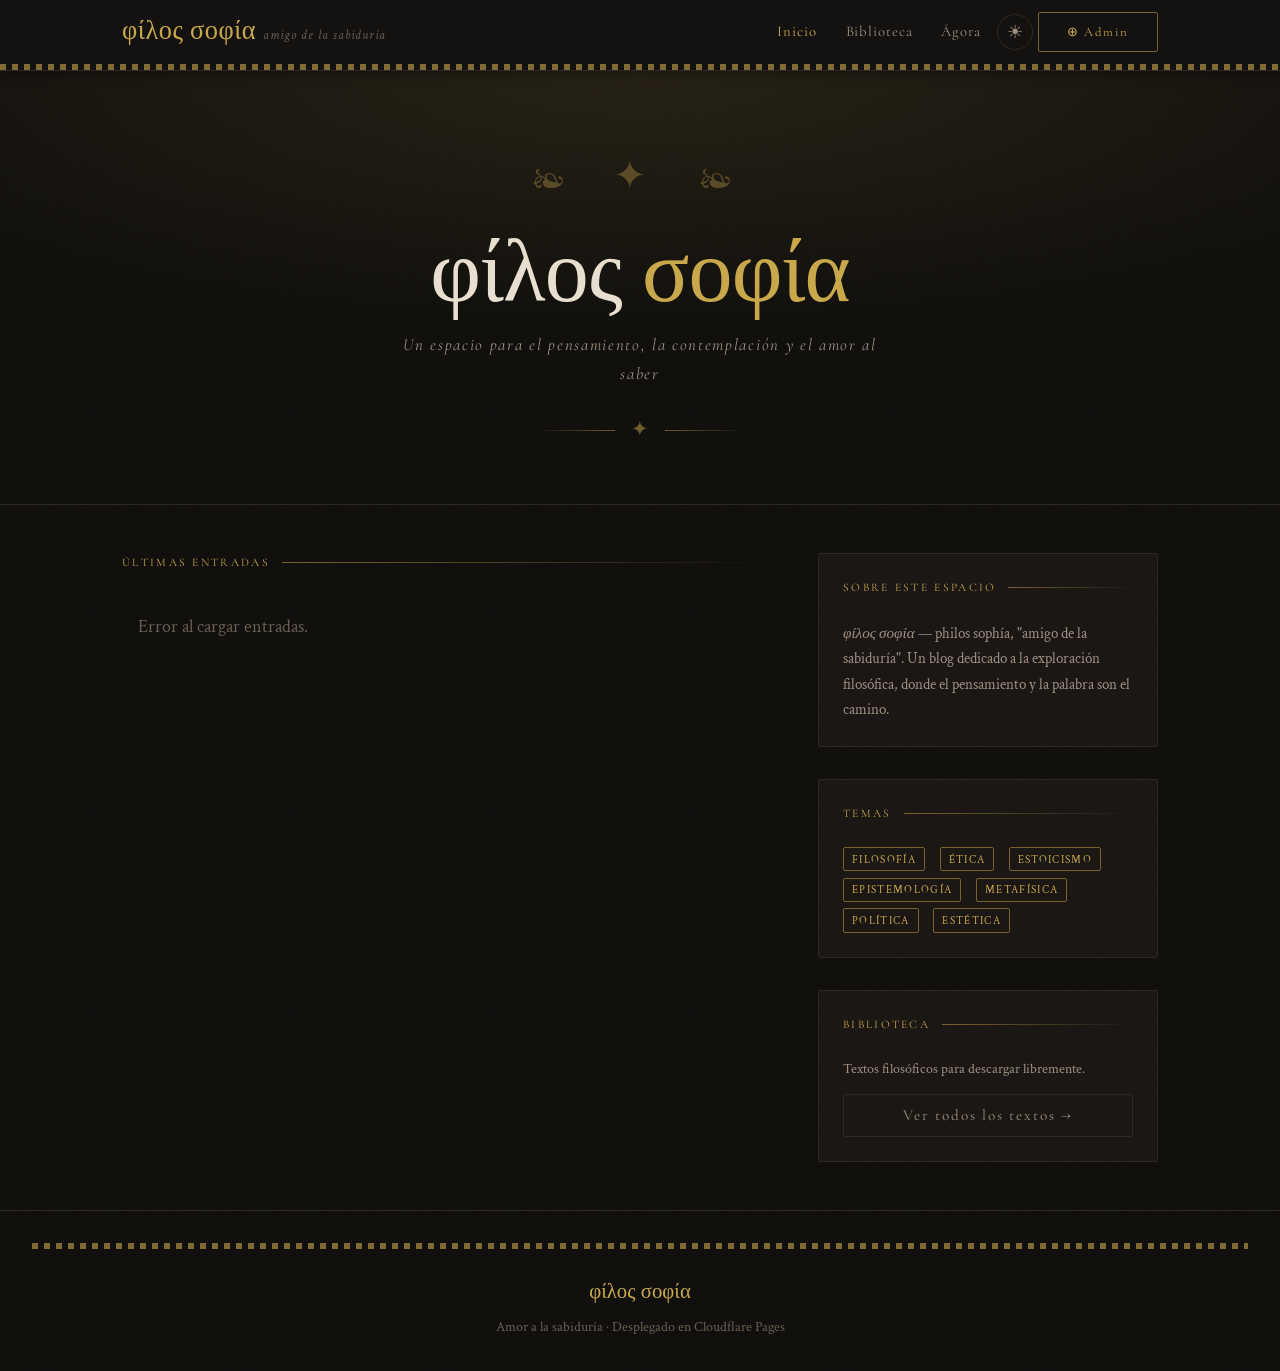
==== public/index.html @ 00cbc883 "initial commit" ====
<!DOCTYPE html>
<html lang="es" data-theme="dark">
<head>
  <meta charset="UTF-8" />
  <meta name="viewport" content="width=device-width, initial-scale=1.0" />
  <title>φίλος σοφία</title>
  <link rel="preconnect" href="https://fonts.googleapis.com" />
  <link rel="preconnect" href="https://fonts.gstatic.com" crossorigin />
  <link href="https://fonts.googleapis.com/css2?family=Cormorant+Garamond:ital,wght@0,300;0,400;0,500;0,600;0,700;1,300;1,400;1,500&family=Crimson+Text:ital,wght@0,400;0,600;1,400&family=IM+Fell+English:ital@0;1&display=swap" rel="stylesheet" />
  <style>
    /* ─── CSS VARIABLES ─────────────────────────────────── */
    :root {
      --transition: 0.35s ease;
    }
    [data-theme="dark"] {
      --bg:          #0d0c0a;
      --bg-2:        #141210;
      --bg-card:     #1a1715;
      --bg-input:    #201d1a;
      --border:      #2e2925;
      --border-alt:  #3d3730;
      --text:        #e8e0d2;
      --text-2:      #a09080;
      --text-3:      #6a5e52;
      --gold:        #c9a84c;
      --gold-dim:    #7a6230;
      --gold-glow:   rgba(201,168,76,0.12);
      --red:         #b85c45;
      --shadow:      0 4px 32px rgba(0,0,0,0.6);
      --shadow-sm:   0 2px 12px rgba(0,0,0,0.4);
      --noise:       url("data:image/svg+xml,%3Csvg xmlns='http://www.w3.org/2000/svg' width='200' height='200'%3E%3Cfilter id='n'%3E%3CfeTurbulence type='fractalNoise' baseFrequency='0.85' numOctaves='4' stitchTiles='stitch'/%3E%3C/filter%3E%3Crect width='200' height='200' filter='url(%23n)' opacity='0.035'/%3E%3C/svg%3E");
    }
    [data-theme="light"] {
      --bg:          #f5f0e8;
      --bg-2:        #ede8de;
      --bg-card:     #faf7f2;
      --bg-input:    #f0ebe1;
      --border:      #ddd5c4;
      --border-alt:  #c8bfae;
      --text:        #1a1612;
      --text-2:      #5c4f3e;
      --text-3:      #9a8878;
      --gold:        #8b6914;
      --gold-dim:    #c9a84c;
      --gold-glow:   rgba(139,105,20,0.10);
      --red:         #8b2a18;
      --shadow:      0 4px 32px rgba(0,0,0,0.12);
      --shadow-sm:   0 2px 12px rgba(0,0,0,0.08);
      --noise:       url("data:image/svg+xml,%3Csvg xmlns='http://www.w3.org/2000/svg' width='200' height='200'%3E%3Cfilter id='n'%3E%3CfeTurbulence type='fractalNoise' baseFrequency='0.85' numOctaves='4' stitchTiles='stitch'/%3E%3C/filter%3E%3Crect width='200' height='200' filter='url(%23n)' opacity='0.03'/%3E%3C/svg%3E");
    }

    /* ─── RESET & BASE ──────────────────────────────────── */
    *, *::before, *::after { box-sizing: border-box; margin: 0; padding: 0; }
    html { scroll-behavior: smooth; }
    body {
      background-color: var(--bg);
      background-image: var(--noise);
      color: var(--text);
      font-family: 'Crimson Text', Georgia, serif;
      font-size: 18px;
      line-height: 1.7;
      transition: background-color var(--transition), color var(--transition);
      min-height: 100vh;
    }
    a { color: var(--gold); text-decoration: none; transition: opacity 0.2s; }
    a:hover { opacity: 0.75; }
    img { max-width: 100%; display: block; }
    ::selection { background: var(--gold); color: var(--bg); }

    /* ─── GREEK KEY BORDER ──────────────────────────────── */
    .greek-border {
      height: 6px;
      background-image: repeating-linear-gradient(
        90deg,
        var(--gold) 0px, var(--gold) 6px,
        transparent 6px, transparent 12px
      ),
      repeating-linear-gradient(
        90deg,
        var(--gold) 0px, var(--gold) 6px,
        transparent 6px, transparent 12px
      );
      background-size: 24px 3px, 24px 3px;
      background-position: 0 0, 12px 3px;
      opacity: 0.6;
    }

    /* ─── HEADER / NAV ──────────────────────────────────── */
    header {
      position: sticky; top: 0; z-index: 100;
      background: var(--bg-2);
      border-bottom: 1px solid var(--border);
      box-shadow: var(--shadow-sm);
      backdrop-filter: blur(8px);
    }
    .header-inner {
      max-width: 1100px; margin: 0 auto;
      display: flex; align-items: center; justify-content: space-between;
      padding: 0 2rem; height: 64px;
    }
    .logo {
      display: flex; align-items: baseline; gap: 0.4rem;
      text-decoration: none;
    }
    .logo-greek {
      font-family: 'IM Fell English', 'Cormorant Garamond', serif;
      font-size: 1.65rem;
      color: var(--gold);
      letter-spacing: 0.02em;
      line-height: 1;
    }
    .logo-sub {
      font-family: 'Crimson Text', serif;
      font-size: 0.8rem;
      color: var(--text-3);
      font-style: italic;
      letter-spacing: 0.08em;
    }
    nav {
      display: flex; align-items: center; gap: 0.3rem;
    }
    nav a, nav button {
      background: none; border: none; cursor: pointer;
      font-family: 'Cormorant Garamond', serif;
      font-size: 0.92rem;
      letter-spacing: 0.06em;
      color: var(--text-2);
      padding: 0.35rem 0.75rem;
      border-radius: 4px;
      transition: color 0.2s, background 0.2s;
      text-decoration: none;
    }
    nav a:hover, nav button:hover { color: var(--text); background: var(--gold-glow); }
    nav a.active { color: var(--gold); }
    .theme-btn {
      width: 36px; height: 36px; padding: 0;
      display: flex; align-items: center; justify-content: center;
      border-radius: 50%;
      font-size: 1.1rem;
    }
    .admin-btn {
      border: 1px solid var(--gold-dim) !important;
      color: var(--gold) !important;
      font-size: 0.8rem !important;
    }

    /* ─── HERO ──────────────────────────────────────────── */
    .hero {
      text-align: center;
      padding: 4.5rem 2rem 3.5rem;
      border-bottom: 1px solid var(--border);
      position: relative; overflow: hidden;
    }
    .hero::before {
      content: '';
      position: absolute; inset: 0;
      background: radial-gradient(ellipse 70% 60% at 50% 0%, var(--gold-glow), transparent);
      pointer-events: none;
    }
    .hero-ornament {
      font-size: 2.5rem; color: var(--gold); opacity: 0.35; margin-bottom: 1rem;
      letter-spacing: 0.5em;
    }
    .hero-title {
      font-family: 'IM Fell English', 'Cormorant Garamond', serif;
      font-size: clamp(3rem, 8vw, 5.5rem);
      color: var(--text);
      font-weight: 400;
      letter-spacing: -0.01em;
      line-height: 1.05;
      margin-bottom: 0.75rem;
    }
    .hero-title span { color: var(--gold); }
    .hero-tagline {
      font-family: 'Cormorant Garamond', serif;
      font-size: 1.05rem;
      color: var(--text-2);
      font-style: italic;
      letter-spacing: 0.1em;
      max-width: 480px; margin: 0 auto 1.5rem;
    }
    .hero-divider {
      display: flex; align-items: center; justify-content: center;
      gap: 1rem; color: var(--gold); font-size: 1.3rem; opacity: 0.5;
    }
    .hero-divider::before, .hero-divider::after {
      content: '';
      width: 80px; height: 1px;
      background: linear-gradient(90deg, transparent, var(--gold));
    }
    .hero-divider::after { background: linear-gradient(270deg, transparent, var(--gold)); }

    /* ─── LAYOUT ────────────────────────────────────────── */
    .main-wrap {
      max-width: 1100px; margin: 0 auto; padding: 0 2rem;
    }
    .layout {
      display: grid;
      grid-template-columns: 1fr 340px;
      gap: 3rem;
      padding: 3rem 0;
    }
    @media (max-width: 820px) {
      .layout { grid-template-columns: 1fr; }
    }

    /* ─── SECTION TITLES ────────────────────────────────── */
    .section-title {
      font-family: 'Cormorant Garamond', serif;
      font-size: 0.72rem;
      letter-spacing: 0.2em;
      text-transform: uppercase;
      color: var(--gold);
      margin-bottom: 1.5rem;
      display: flex; align-items: center; gap: 0.75rem;
    }
    .section-title::after {
      content: ''; flex: 1; height: 1px;
      background: linear-gradient(90deg, var(--gold-dim), transparent);
    }

    /* ─── POST CARD ─────────────────────────────────────── */
    .posts { display: flex; flex-direction: column; gap: 2rem; }
    .post-card {
      background: var(--bg-card);
      border: 1px solid var(--border);
      border-radius: 2px;
      padding: 2rem 2.5rem;
      box-shadow: var(--shadow-sm);
      transition: border-color 0.2s, box-shadow 0.2s;
      cursor: pointer;
    }
    .post-card:hover {
      border-color: var(--gold-dim);
      box-shadow: var(--shadow), 0 0 0 1px var(--gold-dim);
    }
    .post-meta {
      font-size: 0.78rem;
      color: var(--text-3);
      letter-spacing: 0.12em;
      margin-bottom: 0.75rem;
      font-family: 'Cormorant Garamond', serif;
    }
    .post-tag {
      display: inline-block;
      border: 1px solid var(--gold-dim);
      color: var(--gold);
      font-size: 0.7rem;
      letter-spacing: 0.12em;
      padding: 0.1rem 0.5rem;
      border-radius: 2px;
      margin-right: 0.5rem;
      text-transform: uppercase;
    }
    .post-title {
      font-family: 'Cormorant Garamond', serif;
      font-size: 1.7rem;
      font-weight: 600;
      color: var(--text);
      line-height: 1.2;
      margin-bottom: 0.75rem;
      transition: color 0.2s;
    }
    .post-card:hover .post-title { color: var(--gold); }
    .post-excerpt {
      color: var(--text-2);
      font-size: 1rem;
      line-height: 1.65;
      margin-bottom: 1.25rem;
    }
    .post-footer {
      display: flex; justify-content: space-between; align-items: center;
      border-top: 1px solid var(--border); padding-top: 0.85rem;
    }
    .read-more {
      font-family: 'Cormorant Garamond', serif;
      font-size: 0.88rem;
      letter-spacing: 0.1em;
      color: var(--gold);
      display: flex; align-items: center; gap: 0.4rem;
      background: none; border: none; cursor: pointer;
    }
    .post-stats { font-size: 0.78rem; color: var(--text-3); }

    /* ─── SIDEBAR ───────────────────────────────────────── */
    .sidebar { display: flex; flex-direction: column; gap: 2rem; }
    .widget {
      background: var(--bg-card);
      border: 1px solid var(--border);
      border-radius: 2px;
      padding: 1.5rem;
    }

    /* ─── PDF LIBRARY ───────────────────────────────────── */
    #biblioteca { padding-top: 1rem; }
    .pdf-grid { display: flex; flex-direction: column; gap: 0.75rem; }
    .pdf-item {
      display: flex; align-items: center; gap: 0.85rem;
      background: var(--bg-input);
      border: 1px solid var(--border);
      border-radius: 2px;
      padding: 0.85rem 1rem;
      transition: border-color 0.2s;
    }
    .pdf-item:hover { border-color: var(--gold-dim); }
    .pdf-icon {
      width: 36px; height: 44px; flex-shrink: 0;
      background: var(--red);
      display: flex; align-items: center; justify-content: center;
      border-radius: 2px;
      font-size: 0.65rem; font-weight: 700;
      color: #fff; letter-spacing: 0.05em;
    }
    .pdf-info { flex: 1; min-width: 0; }
    .pdf-name {
      font-family: 'Cormorant Garamond', serif;
      font-size: 1rem; font-weight: 600;
      color: var(--text);
      white-space: nowrap; overflow: hidden; text-overflow: ellipsis;
    }
    .pdf-desc { font-size: 0.8rem; color: var(--text-3); }
    .pdf-dl {
      background: none; border: 1px solid var(--border);
      color: var(--text-2); font-size: 0.75rem; padding: 0.25rem 0.6rem;
      border-radius: 2px; cursor: pointer; transition: all 0.2s;
      white-space: nowrap;
    }
    .pdf-dl:hover { border-color: var(--gold); color: var(--gold); }
    .pdf-empty {
      text-align: center; padding: 2.5rem 1rem;
      color: var(--text-3); font-style: italic; font-size: 1rem;
    }

    /* ─── COMMENTS ──────────────────────────────────────── */
    #comentarios { padding-top: 1rem; }
    .comments-list { display: flex; flex-direction: column; gap: 1.25rem; margin-bottom: 2.5rem; }
    .comment-item {
      display: flex; gap: 1rem;
      padding-bottom: 1.25rem;
      border-bottom: 1px solid var(--border);
    }
    .comment-item:last-child { border-bottom: none; }
    .avatar {
      width: 44px; height: 44px; border-radius: 50%; flex-shrink: 0;
      border: 2px solid var(--border);
      object-fit: cover;
      background: var(--bg-input);
    }
    .avatar-placeholder {
      width: 44px; height: 44px; border-radius: 50%; flex-shrink: 0;
      background: var(--bg-input);
      border: 2px solid var(--border);
      display: flex; align-items: center; justify-content: center;
      font-family: 'Cormorant Garamond', serif;
      font-size: 1.1rem; color: var(--gold);
      font-weight: 600;
    }
    .comment-body { flex: 1; }
    .comment-header {
      display: flex; align-items: baseline; gap: 0.6rem;
      margin-bottom: 0.3rem;
    }
    .comment-name {
      font-family: 'Cormorant Garamond', serif;
      font-weight: 600; font-size: 1rem; color: var(--text);
    }
    .comment-date { font-size: 0.75rem; color: var(--text-3); }
    .comment-text { color: var(--text-2); font-size: 0.95rem; line-height: 1.6; }

    /* ─── COMMENT FORM ──────────────────────────────────── */
    .comment-form { display: flex; flex-direction: column; gap: 1rem; }
    .form-row { display: grid; grid-template-columns: 1fr 1fr; gap: 1rem; }
    @media (max-width: 500px) { .form-row { grid-template-columns: 1fr; } }
    .form-group { display: flex; flex-direction: column; gap: 0.35rem; }
    label {
      font-family: 'Cormorant Garamond', serif;
      font-size: 0.8rem; letter-spacing: 0.1em;
      color: var(--text-3); text-transform: uppercase;
    }
    input[type="text"], input[type="email"], textarea {
      background: var(--bg-input);
      border: 1px solid var(--border);
      border-radius: 2px;
      color: var(--text);
      font-family: 'Crimson Text', serif;
      font-size: 1rem; padding: 0.65rem 0.85rem;
      transition: border-color 0.2s;
      outline: none; resize: vertical;
    }
    input[type="text"]:focus, input[type="email"]:focus, textarea:focus {
      border-color: var(--gold-dim);
    }
    textarea { min-height: 100px; }

    /* Avatar upload */
    .avatar-upload-area {
      border: 1px dashed var(--border);
      border-radius: 2px;
      padding: 0.75rem;
      display: flex; align-items: center; gap: 0.85rem;
      cursor: pointer; transition: border-color 0.2s;
    }
    .avatar-upload-area:hover { border-color: var(--gold-dim); }
    .avatar-preview {
      width: 48px; height: 48px; border-radius: 50%;
      background: var(--bg-input); border: 2px solid var(--border);
      object-fit: cover; display: flex; align-items: center; justify-content: center;
      font-size: 1.4rem; color: var(--text-3); overflow: hidden;
    }
    .avatar-preview img { width: 100%; height: 100%; object-fit: cover; }
    .avatar-upload-text { font-size: 0.85rem; color: var(--text-2); }
    .avatar-upload-text small { display: block; font-size: 0.72rem; color: var(--text-3); }
    input[type="file"] { display: none; }

    /* Buttons */
    .btn {
      font-family: 'Cormorant Garamond', serif;
      font-size: 0.95rem; letter-spacing: 0.12em;
      padding: 0.7rem 1.75rem;
      border-radius: 2px; border: none; cursor: pointer;
      transition: all 0.2s; display: inline-flex; align-items: center; gap: 0.5rem;
    }
    .btn-primary {
      background: var(--gold);
      color: var(--bg);
      font-weight: 600;
    }
    .btn-primary:hover { opacity: 0.88; transform: translateY(-1px); }
    .btn-secondary {
      background: none; border: 1px solid var(--border);
      color: var(--text-2);
    }
    .btn-secondary:hover { border-color: var(--gold-dim); color: var(--gold); }

    /* ─── ADMIN PANEL ───────────────────────────────────── */
    .modal-overlay {
      display: none; position: fixed; inset: 0; z-index: 200;
      background: rgba(0,0,0,0.72);
      backdrop-filter: blur(4px);
      align-items: center; justify-content: center; padding: 1rem;
    }
    .modal-overlay.open { display: flex; }
    .modal { background: var(--bg-card); border: 1px solid var(--border); border-radius: 4px; padding: 2rem; width: 100%; max-width: 520px; box-shadow: var(--shadow); animation: fadeUp 0.25s ease; }
    .modal-post { max-width: 720px; max-height: 82vh; overflow-y: auto; }
    @keyframes fadeUp {
      from { opacity:0; transform: translateY(16px); }
      to   { opacity:1; transform: translateY(0); }
    }
    .modal-header {
      display: flex; justify-content: space-between; align-items: center;
      margin-bottom: 1.5rem;
    }
    .modal-title {
      font-family: 'Cormorant Garamond', serif;
      font-size: 1.4rem; color: var(--gold);
    }
    .close-btn {
      background: none; border: none; cursor: pointer;
      color: var(--text-3); font-size: 1.4rem; line-height: 1;
      transition: color 0.2s;
    }
    .close-btn:hover { color: var(--text); }

    /* PDF Upload zone */
    .upload-zone {
      border: 2px dashed var(--border);
      border-radius: 2px; padding: 2rem;
      text-align: center; cursor: pointer;
      transition: border-color 0.2s, background 0.2s;
      margin-bottom: 1rem;
    }
    .upload-zone:hover, .upload-zone.drag { border-color: var(--gold); background: var(--gold-glow); }
    .upload-zone-icon { font-size: 2rem; margin-bottom: 0.5rem; }
    .upload-zone p { color: var(--text-2); font-size: 0.9rem; }
    .upload-zone strong { color: var(--gold); }

    /* Password gate */
    .pwd-gate { display: flex; flex-direction: column; gap: 0.85rem; }

    /* ─── TOAST ─────────────────────────────────────────── */
    #toast {
      position: fixed; bottom: 2rem; right: 2rem; z-index: 300;
      background: var(--bg-card); border: 1px solid var(--border);
      border-left: 3px solid var(--gold);
      padding: 0.85rem 1.25rem;
      border-radius: 2px; box-shadow: var(--shadow);
      font-size: 0.9rem; color: var(--text);
      opacity: 0; transform: translateY(8px);
      transition: opacity 0.3s, transform 0.3s;
      pointer-events: none; max-width: 300px;
    }
    #toast.show { opacity: 1; transform: translateY(0); }
    #toast.error { border-left-color: var(--red); }

    /* ─── SPINNER ───────────────────────────────────────── */
    .spinner {
      width: 18px; height: 18px;
      border: 2px solid var(--border);
      border-top-color: var(--gold);
      border-radius: 50%;
      animation: spin 0.7s linear infinite;
      display: inline-block;
    }
    @keyframes spin { to { transform: rotate(360deg); } }

    /* ─── LOADING STATE ─────────────────────────────────── */
    .loading-row {
      display: flex; align-items: center; gap: 0.6rem;
      color: var(--text-3); font-size: 0.9rem; padding: 1rem 0;
    }

    /* ─── FOOTER ────────────────────────────────────────── */
    footer {
      border-top: 1px solid var(--border);
      padding: 2rem;
      text-align: center;
      color: var(--text-3);
      font-size: 0.85rem;
    }
    footer .f-logo {
      font-family: 'IM Fell English', serif;
      color: var(--gold); font-size: 1.3rem;
      display: block; margin-bottom: 0.5rem;
    }

    /* ─── RESPONSIVE ─────────────────────────────────────── */
    @media (max-width: 600px) {
      .header-inner { padding: 0 1rem; }
      .main-wrap { padding: 0 1rem; }
      .hero { padding: 3rem 1rem 2.5rem; }
      .post-card { padding: 1.5rem; }
    }
  </style>
</head>
<body>

  <!-- ── HEADER ─────────────────────────────────────────── -->
  <header>
    <div class="header-inner">
      <a href="#inicio" class="logo" onclick="showSection('inicio')">
        <span class="logo-greek">φίλος σοφία</span>
        <span class="logo-sub">amigo de la sabiduría</span>
      </a>
      <nav>
        <a href="#inicio" onclick="showSection('inicio')" class="active" id="nav-inicio">Inicio</a>
        <a href="#biblioteca" onclick="showSection('biblioteca')" id="nav-biblioteca">Biblioteca</a>
        <a href="#comentarios" onclick="showSection('comentarios')" id="nav-comentarios">Ágora</a>
        <button class="btn-secondary theme-btn" onclick="toggleTheme()" title="Cambiar tema" id="theme-icon">☽</button>
        <button class="btn admin-btn" onclick="openAdmin()">⊕ Admin</button>
      </nav>
    </div>
    <div class="greek-border"></div>
  </header>

  <!-- ── HERO ────────────────────────────────────────────── -->
  <section class="hero" id="inicio">
    <div class="hero-ornament">❧ ✦ ❧</div>
    <h1 class="hero-title">φίλος <span>σοφία</span></h1>
    <p class="hero-tagline">Un espacio para el pensamiento, la contemplación y el amor al saber</p>
    <div class="hero-divider">✦</div>
  </section>

  <!-- ── MAIN CONTENT ─────────────────────────────────────── -->
  <div class="main-wrap">

    <!-- SECTION: INICIO (Blog) -->
    <div id="sec-inicio">
      <div class="layout">
        <!-- Posts -->
        <main>
          <p class="section-title">Últimas Entradas</p>
          <div class="posts" id="posts-container">
            <div class="loading-row"><span class="spinner"></span> Cargando entradas…</div>
          </div>
        </main>

        <!-- Sidebar -->
        <aside class="sidebar">
          <div class="widget">
            <p class="section-title">Sobre este espacio</p>
            <p style="color:var(--text-2);font-size:0.95rem;line-height:1.65">
              <em>φίλος σοφία</em> — philos sophía, "amigo de la sabiduría". Un blog dedicado a la exploración filosófica, donde el pensamiento y la palabra son el camino.
            </p>
          </div>
          <div class="widget">
            <p class="section-title">Temas</p>
            <div style="display:flex;flex-wrap:wrap;gap:0.4rem">
              <span class="post-tag" style="cursor:pointer">Filosofía</span>
              <span class="post-tag" style="cursor:pointer">Ética</span>
              <span class="post-tag" style="cursor:pointer">Estoicismo</span>
              <span class="post-tag" style="cursor:pointer">Epistemología</span>
              <span class="post-tag" style="cursor:pointer">Metafísica</span>
              <span class="post-tag" style="cursor:pointer">Política</span>
              <span class="post-tag" style="cursor:pointer">Estética</span>
            </div>
          </div>
          <div class="widget">
            <p class="section-title">Biblioteca</p>
            <p style="color:var(--text-2);font-size:0.88rem;margin-bottom:0.75rem">
              Textos filosóficos para descargar libremente.
            </p>
            <button class="btn btn-secondary" style="width:100%;justify-content:center" onclick="showSection('biblioteca')">
              Ver todos los textos →
            </button>
          </div>
        </aside>
      </div>
    </div><!-- /sec-inicio -->

    <!-- SECTION: BIBLIOTECA (PDFs) -->
    <div id="sec-biblioteca" style="display:none;padding:3rem 0">
      <p class="section-title" id="biblioteca">Biblioteca · Textos & Documentos</p>
      <div id="pdf-list">
        <div class="loading-row"><span class="spinner"></span> Cargando textos…</div>
      </div>
    </div>

    <!-- SECTION: COMENTARIOS (Ágora) -->
    <div id="sec-comentarios" style="display:none;padding:3rem 0">
      <p class="section-title" id="comentarios">Ágora · Comentarios del Ágora</p>

      <div class="layout">
        <div>
          <p class="section-title">Voces de la Comunidad</p>
          <div class="comments-list" id="comments-list">
            <div class="loading-row"><span class="spinner"></span> Cargando comentarios…</div>
          </div>

          <!-- Comment form -->
          <p class="section-title" style="margin-top:2rem">Unirse al Diálogo</p>
          <div class="comment-form" id="comment-form">
            <!-- Avatar upload -->
            <div class="form-group">
              <label>Avatar (opcional)</label>
              <div class="avatar-upload-area" onclick="document.getElementById('avatar-file').click()">
                <div class="avatar-preview" id="avatar-preview-wrap">
                  <span id="avatar-preview-icon">👤</span>
                  <img id="avatar-preview-img" src="" alt="" style="display:none;width:100%;height:100%;border-radius:50%;object-fit:cover" />
                </div>
                <div class="avatar-upload-text">
                  <span>Subir imagen de perfil</span>
                  <small>JPG, PNG, GIF · máx. 2MB</small>
                </div>
              </div>
              <input type="file" id="avatar-file" accept="image/*" onchange="previewAvatar(event)" />
            </div>

            <div class="form-row">
              <div class="form-group">
                <label for="c-name">Nombre *</label>
                <input type="text" id="c-name" placeholder="Sócrates de Atenas" maxlength="80" />
              </div>
              <div class="form-group">
                <label for="c-email">Email (privado, opcional)</label>
                <input type="email" id="c-email" placeholder="tu@correo.com" />
              </div>
            </div>
            <div class="form-group">
              <label for="c-text">Tu pensamiento *</label>
              <textarea id="c-text" placeholder="Comparte tu reflexión, pregunta o refutación…" maxlength="1200"></textarea>
            </div>
            <div>
              <button class="btn btn-primary" id="submit-comment-btn" onclick="submitComment()">
                ✦ Publicar en el Ágora
              </button>
            </div>
          </div>
        </div>

        <!-- Sidebar: stats/info -->
        <aside class="sidebar">
          <div class="widget">
            <p class="section-title">El Ágora</p>
            <p style="color:var(--text-2);font-size:0.92rem;line-height:1.65">
              El ágora ateniense era el espacio público del debate libre. Aquí, toda voz es bienvenida: la duda, la pregunta y la refutación son tan valiosas como la certeza.
            </p>
          </div>
          <div class="widget">
            <p class="section-title">Normas del Diálogo</p>
            <ul style="color:var(--text-2);font-size:0.88rem;line-height:1.8;padding-left:1rem">
              <li>Habla con sinceridad</li>
              <li>Escucha antes de responder</li>
              <li>Pregunta con humildad</li>
              <li>Critica las ideas, no las personas</li>
            </ul>
          </div>
        </aside>
      </div>
    </div><!-- /sec-comentarios -->

  </div><!-- /main-wrap -->

  <!-- ── FOOTER ────────────────────────────────────────────── -->
  <footer>
    <div class="greek-border" style="margin-bottom:1.5rem"></div>
    <span class="f-logo">φίλος σοφία</span>
    <p>Amor a la sabiduría · Desplegado en Cloudflare Pages</p>
  </footer>

  <!-- ── POST READER MODAL ──────────────────────────────────── -->
  <div class="modal-overlay" id="post-overlay" onclick="closePost(event)">
    <div class="modal modal-post" onclick="event.stopPropagation()">
      <div class="modal-header">
        <span class="modal-title" id="post-modal-title"></span>
        <button class="close-btn" onclick="closePost()">×</button>
      </div>
      <div id="post-modal-meta" style="font-size:0.82rem;color:var(--text-3);margin-bottom:1.2rem;display:flex;flex-wrap:wrap;gap:0.4rem;align-items:center"></div>
      <div id="post-modal-body" style="color:var(--text-2);line-height:1.9;font-size:1rem;white-space:pre-wrap"></div>
    </div>
  </div>

  <!-- ── ADMIN MODAL ────────────────────────────────────────── -->
  <div class="modal-overlay" id="admin-overlay" onclick="closeAdmin(event)">
    <div class="modal" onclick="event.stopPropagation()">
      <div class="modal-header">
        <span class="modal-title">Panel de Administración</span>
        <button class="close-btn" onclick="closeAdmin()">×</button>
      </div>

      <!-- Password gate -->
      <div id="admin-pwd-gate" class="pwd-gate">
        <p style="color:var(--text-2);font-size:0.9rem;margin-bottom:0.5rem">
          Ingresa la contraseña de administrador:
        </p>
        <div class="form-group">
          <label>Contraseña</label>
          <input type="password" id="admin-pwd-input" placeholder="••••••••"
                 onkeydown="if(event.key==='Enter')checkAdminPwd()" />
        </div>
        <button class="btn btn-primary" onclick="checkAdminPwd()">Acceder</button>
      </div>

      <!-- Admin panel (after auth) -->
      <div id="admin-panel" style="display:none">

        <!-- ── NEW / EDIT POST ── -->
        <p class="section-title" style="margin-bottom:1rem">✦ Nueva Entrada</p>
        <div id="post-edit-notice" style="display:none;font-size:0.82rem;color:var(--gold);margin-bottom:0.6rem">Editando entrada existente — <button class="read-more" style="font-size:0.82rem" onclick="cancelEditPost()">cancelar</button></div>
        <div class="form-group" style="margin-bottom:0.85rem">
          <label>Título</label>
          <input type="text" id="post-title" placeholder="Ej: La caverna de Platón…" maxlength="200" />
        </div>
        <div class="form-group" style="margin-bottom:0.85rem">
          <label>Etiquetas <small style="color:var(--text-3)">(separadas por coma)</small></label>
          <input type="text" id="post-tags" placeholder="Filosofía, Epistemología" maxlength="200" />
        </div>
        <div class="form-group" style="margin-bottom:0.85rem">
          <label>Contenido</label>
          <textarea id="post-body" rows="10" placeholder="Escribe tu entrada filosófica aquí…" style="width:100%;resize:vertical"></textarea>
        </div>
        <button class="btn btn-primary" id="save-post-btn" onclick="savePost()">✦ Publicar entrada</button>

        <hr style="margin:1.5rem 0;border-color:var(--border)" />
        <p class="section-title">Entradas publicadas</p>
        <div id="admin-post-list" style="font-size:0.88rem;color:var(--text-2)">
          <div class="loading-row"><span class="spinner"></span></div>
        </div>

        <hr style="margin:1.5rem 0;border-color:var(--border)" />
        <p class="section-title" style="margin-bottom:1rem">Subir PDF a la Biblioteca</p>
        <div class="form-group" style="margin-bottom:0.85rem">
          <label>Título del texto</label>
          <input type="text" id="pdf-title" placeholder="Ej: República – Platón" />
        </div>
        <div class="form-group" style="margin-bottom:0.85rem">
          <label>Descripción breve</label>
          <input type="text" id="pdf-desc" placeholder="Ej: Diálogo político sobre la justicia" />
        </div>
        <div class="upload-zone" id="pdf-drop-zone"
             onclick="document.getElementById('pdf-file-input').click()"
             ondragover="handleDragOver(event)" ondrop="handleDrop(event)" ondragleave="handleDragLeave(event)">
          <div class="upload-zone-icon">📄</div>
          <p><strong>Haz clic o arrastra un PDF</strong></p>
          <p id="pdf-file-name" style="color:var(--text-3);font-size:0.82rem;margin-top:0.3rem">Ningún archivo seleccionado</p>
        </div>
        <input type="file" id="pdf-file-input" accept=".pdf" onchange="onPdfSelected(event)" />
        <button class="btn btn-primary" id="upload-pdf-btn" onclick="uploadPdf()" style="margin-top:0.85rem">
          ↑ Subir texto
        </button>
        <hr style="margin:1.5rem 0;border-color:var(--border)" />
        <p class="section-title">PDFs en biblioteca</p>
        <div id="admin-pdf-list" style="font-size:0.88rem;color:var(--text-2)">
          <div class="loading-row"><span class="spinner"></span></div>
        </div>
      </div>
    </div>
  </div>

  <!-- ── TOAST ─────────────────────────────────────────────── -->
  <div id="toast"></div>

  <!-- ── JAVASCRIPT ─────────────────────────────────────────── -->
  <script>
  /* ─── THEME ───────────────────────────────────────── */
  let currentTheme = localStorage.getItem('theme') || 'dark';
  document.documentElement.setAttribute('data-theme', currentTheme);
  updateThemeIcon();

  function toggleTheme() {
    currentTheme = currentTheme === 'dark' ? 'light' : 'dark';
    document.documentElement.setAttribute('data-theme', currentTheme);
    localStorage.setItem('theme', currentTheme);
    updateThemeIcon();
  }
  function updateThemeIcon() {
    document.getElementById('theme-icon').textContent = currentTheme === 'dark' ? '☀' : '☽';
  }

  /* ─── NAVIGATION ──────────────────────────────────── */
  function showSection(name) {
    ['inicio','biblioteca','comentarios'].forEach(s => {
      document.getElementById('sec-'+s).style.display = s === name ? '' : 'none';
      document.getElementById('nav-'+s)?.classList.toggle('active', s === name);
    });
    if (name === 'inicio')      loadPosts();
    if (name === 'biblioteca')  loadPdfs();
    if (name === 'comentarios') loadComments();
    window.scrollTo({top: 0, behavior: 'smooth'});
  }

  // Auto-load posts on page open
  loadPosts();

  /* ─── POSTS ────────────────────────────────────────── */
  async function loadPosts() {
    const el = document.getElementById('posts-container');
    el.innerHTML = '<div class="loading-row"><span class="spinner"></span> Cargando entradas…</div>';
    try {
      const r    = await fetch('/api/posts');
      const data = await r.json();
      renderPosts(el, data.posts || []);
    } catch {
      el.innerHTML = '<p style="color:var(--text-3);padding:1rem">Error al cargar entradas.</p>';
    }
  }

  function renderPosts(el, posts) {
    if (!posts.length) {
      el.innerHTML = '<p style="color:var(--text-3);font-style:italic;padding:1rem 0">Aún no hay entradas. El administrador puede publicar la primera desde el panel.</p>';
      return;
    }
    el.innerHTML = posts.map(p => `
      <article class="post-card" onclick="openPost('${p.id}')">
        <div class="post-meta">
          ${(p.tags||[]).map(t => `<span class="post-tag">${esc(t)}</span>`).join('')}
          ${formatDate(p.created_at)}
        </div>
        <h2 class="post-title">${esc(p.title)}</h2>
        <p class="post-excerpt">${esc((p.excerpt||'').slice(0,240))}${p.excerpt && p.excerpt.length >= 240 ? '…' : ''}</p>
        <div class="post-footer">
          <button class="read-more">Leer más →</button>
        </div>
      </article>`).join('');
  }

  async function openPost(id) {
    document.getElementById('post-modal-title').textContent = '…';
    document.getElementById('post-modal-meta').innerHTML = '';
    document.getElementById('post-modal-body').textContent = '';
    document.getElementById('post-overlay').classList.add('open');
    try {
      const r    = await fetch(`/api/posts/${id}`);
      const data = await r.json();
      const p    = data.post;
      document.getElementById('post-modal-title').textContent = p.title;
      document.getElementById('post-modal-meta').innerHTML =
        (p.tags||[]).map(t => `<span class="post-tag">${esc(t)}</span>`).join('') +
        `<span style="margin-left:0.3rem">${formatDate(p.created_at)}</span>`;
      document.getElementById('post-modal-body').textContent = p.body;
    } catch {
      document.getElementById('post-modal-body').textContent = 'Error al cargar la entrada.';
    }
  }
  function closePost(e) {
    if (!e || e.target === document.getElementById('post-overlay'))
      document.getElementById('post-overlay').classList.remove('open');
  }

  /* ─── ADMIN — POSTS ────────────────────────────────── */
  let editingPostId = null;

  async function loadAdminPosts() {
    const el = document.getElementById('admin-post-list');
    el.innerHTML = '<div class="loading-row"><span class="spinner"></span></div>';
    try {
      const r    = await fetch('/api/posts');
      const data = await r.json();
      const posts = data.posts || [];
      if (!posts.length) { el.textContent = 'Sin entradas aún.'; return; }
      el.innerHTML = posts.map(p => `
        <div style="display:flex;align-items:center;gap:0.5rem;padding:0.5rem 0;border-bottom:1px solid var(--border)">
          <span style="flex:1;overflow:hidden;text-overflow:ellipsis;white-space:nowrap">${esc(p.title)}</span>
          <button class="pdf-dl" onclick="startEditPost('${p.id}','${esc(p.title).replace(/'/g,"\\'")}')">✎</button>
          <button class="pdf-dl" style="color:var(--red);border-color:var(--red)" onclick="deleteAdminPost('${p.id}')">✕</button>
        </div>`).join('');
    } catch { el.textContent = 'Error al cargar'; }
  }

  async function startEditPost(id, title) {
    // Fetch full post
    try {
      const r    = await fetch(`/api/posts/${id}`);
      const data = await r.json();
      const p    = data.post;
      editingPostId = id;
      document.getElementById('post-title').value = p.title;
      document.getElementById('post-tags').value  = (p.tags||[]).join(', ');
      document.getElementById('post-body').value  = p.body;
      document.getElementById('post-edit-notice').style.display = '';
      document.getElementById('save-post-btn').textContent = '✦ Guardar cambios';
      document.getElementById('post-title').scrollIntoView({ behavior: 'smooth', block: 'center' });
    } catch { showToast('Error al cargar entrada', 'error'); }
  }

  function cancelEditPost() {
    editingPostId = null;
    document.getElementById('post-title').value = '';
    document.getElementById('post-tags').value  = '';
    document.getElementById('post-body').value  = '';
    document.getElementById('post-edit-notice').style.display = 'none';
    document.getElementById('save-post-btn').textContent = '✦ Publicar entrada';
  }

  async function savePost() {
    const title = document.getElementById('post-title').value.trim();
    const body  = document.getElementById('post-body').value.trim();
    const tags  = document.getElementById('post-tags').value.split(',').map(t => t.trim()).filter(Boolean);

    if (!title) return showToast('Ingresa un título', 'error');
    if (!body)  return showToast('El contenido no puede estar vacío', 'error');

    const btn = document.getElementById('save-post-btn');
    btn.innerHTML = '<span class="spinner"></span> Guardando…'; btn.disabled = true;

    try {
      const url    = editingPostId ? `/api/posts/${editingPostId}` : '/api/posts';
      const method = editingPostId ? 'PUT' : 'POST';
      const r      = await fetch(url, {
        method,
        headers: { 'Content-Type': 'application/json' },
        body: JSON.stringify({ title, body, tags }),
      });
      const data = await r.json();
      if (r.ok) {
        showToast(editingPostId ? '✓ Entrada actualizada' : '✓ Entrada publicada');
        cancelEditPost();
        loadAdminPosts();
        loadPosts();
      } else {
        showToast(data.error || 'Error al guardar', 'error');
      }
    } catch { showToast('Error de conexión', 'error'); }
    finally {
      btn.innerHTML = editingPostId ? '✦ Guardar cambios' : '✦ Publicar entrada';
      btn.disabled = false;
    }
  }

  async function deleteAdminPost(id) {
    if (!confirm('¿Eliminar esta entrada permanentemente?')) return;
    try {
      const r = await fetch(`/api/posts/${id}`, { method: 'DELETE' });
      if (r.ok) { showToast('Entrada eliminada'); loadAdminPosts(); loadPosts(); }
      else showToast('Error al eliminar', 'error');
    } catch { showToast('Error de conexión', 'error'); }
  }

  /* ─── TOAST ────────────────────────────────────────── */
  let toastTimer;
  function showToast(msg, type = '') {
    const t = document.getElementById('toast');
    t.textContent = msg;
    t.className = 'show' + (type ? ' '+type : '');
    clearTimeout(toastTimer);
    toastTimer = setTimeout(() => t.className = '', 3200);
  }

  /* ─── ADMIN MODAL ──────────────────────────────────── */
  const ADMIN_PASSWORD = 'sofia2024'; // Change this!
  let adminAuthed = false;

  function openAdmin() {
    document.getElementById('admin-overlay').classList.add('open');
    if (adminAuthed) {
      document.getElementById('admin-pwd-gate').style.display = 'none';
      document.getElementById('admin-panel').style.display = '';
      loadAdminPosts();
      loadAdminPdfs();
    }
  }
  function closeAdmin(e) {
    if (!e || e.target === document.getElementById('admin-overlay'))
      document.getElementById('admin-overlay').classList.remove('open');
  }
  function checkAdminPwd() {
    const val = document.getElementById('admin-pwd-input').value;
    if (val === ADMIN_PASSWORD) {
      adminAuthed = true;
      document.getElementById('admin-pwd-gate').style.display = 'none';
      document.getElementById('admin-panel').style.display = '';
      loadAdminPosts();
      loadAdminPdfs();
    } else {
      showToast('Contraseña incorrecta', 'error');
      document.getElementById('admin-pwd-input').value = '';
    }
  }

  /* ─── PDF UPLOAD ───────────────────────────────────── */
  let selectedPdfFile = null;

  function handleDragOver(e) { e.preventDefault(); e.currentTarget.classList.add('drag'); }
  function handleDragLeave(e) { e.currentTarget.classList.remove('drag'); }
  function handleDrop(e) {
    e.preventDefault(); e.currentTarget.classList.remove('drag');
    const file = e.dataTransfer.files[0];
    if (file?.type === 'application/pdf') { selectedPdfFile = file; document.getElementById('pdf-file-name').textContent = file.name; }
    else showToast('Solo se aceptan archivos PDF', 'error');
  }
  function onPdfSelected(e) {
    const file = e.target.files[0];
    if (file) { selectedPdfFile = file; document.getElementById('pdf-file-name').textContent = file.name; }
  }

  async function uploadPdf() {
    const title = document.getElementById('pdf-title').value.trim();
    const desc  = document.getElementById('pdf-desc').value.trim();
    if (!title) return showToast('Ingresa un título', 'error');
    if (!selectedPdfFile) return showToast('Selecciona un PDF', 'error');
    if (selectedPdfFile.size > 20 * 1024 * 1024) return showToast('PDF demasiado grande (máx 20MB)', 'error');

    const btn = document.getElementById('upload-pdf-btn');
    btn.innerHTML = '<span class="spinner"></span> Subiendo…'; btn.disabled = true;

    const fd = new FormData();
    fd.append('title', title);
    fd.append('description', desc);
    fd.append('file', selectedPdfFile);

    try {
      const r = await fetch('/api/pdfs', { method: 'POST', body: fd });
      const data = await r.json();
      if (r.ok) {
        showToast('✓ Texto subido correctamente');
        document.getElementById('pdf-title').value = '';
        document.getElementById('pdf-desc').value = '';
        document.getElementById('pdf-file-name').textContent = 'Ningún archivo seleccionado';
        selectedPdfFile = null;
        document.getElementById('pdf-file-input').value = '';
        loadAdminPdfs();
        if (document.getElementById('sec-biblioteca').style.display !== 'none') loadPdfs();
      } else {
        showToast(data.error || 'Error al subir', 'error');
      }
    } catch(err) {
      showToast('Error de conexión', 'error');
    } finally {
      btn.innerHTML = '↑ Subir texto'; btn.disabled = false;
    }
  }

  /* ─── LOAD PDFs ────────────────────────────────────── */
  async function loadPdfs() {
    const el = document.getElementById('pdf-list');
    el.innerHTML = '<div class="loading-row"><span class="spinner"></span> Cargando…</div>';
    try {
      const r = await fetch('/api/pdfs');
      const data = await r.json();
      renderPdfs(el, data.pdfs || []);
    } catch { el.innerHTML = '<p style="color:var(--text-3);padding:1rem">Error al cargar. Asegúrate de tener la API activa.</p>'; }
  }

  function renderPdfs(el, pdfs) {
    if (!pdfs.length) {
      el.innerHTML = '<div class="pdf-empty">Aún no hay textos en la biblioteca.<br><small>Los administradores pueden subir PDFs desde el panel.</small></div>';
      return;
    }
    el.innerHTML = `<div class="pdf-grid">${pdfs.map(p => `
      <div class="pdf-item">
        <div class="pdf-icon">PDF</div>
        <div class="pdf-info">
          <div class="pdf-name">${esc(p.title)}</div>
          <div class="pdf-desc">${esc(p.description || '')} · ${formatDate(p.created_at)}</div>
        </div>
        <button class="pdf-dl" onclick="downloadPdf('${p.id}','${esc(p.title)}')">↓ Descargar</button>
      </div>`).join('')}</div>`;
  }

  async function loadAdminPdfs() {
    const el = document.getElementById('admin-pdf-list');
    el.innerHTML = '<div class="loading-row"><span class="spinner"></span></div>';
    try {
      const r = await fetch('/api/pdfs');
      const data = await r.json();
      const pdfs = data.pdfs || [];
      if (!pdfs.length) { el.textContent = 'Sin textos aún.'; return; }
      el.innerHTML = pdfs.map(p => `
        <div style="display:flex;align-items:center;gap:0.5rem;padding:0.5rem 0;border-bottom:1px solid var(--border)">
          <span style="flex:1;overflow:hidden;text-overflow:ellipsis;white-space:nowrap">${esc(p.title)}</span>
          <button class="pdf-dl" style="color:var(--red);border-color:var(--red)" onclick="deletePdf('${p.id}')">✕</button>
        </div>`).join('');
    } catch { el.textContent = 'Error al cargar'; }
  }

  async function downloadPdf(id, title) {
    try {
      const r = await fetch(`/api/pdfs/${id}`);
      if (!r.ok) return showToast('No se pudo obtener el PDF', 'error');
      const blob = await r.blob();
      const a = document.createElement('a');
      a.href = URL.createObjectURL(blob);
      a.download = title.replace(/[^a-z0-9áéíóúüñ ]/gi,'_') + '.pdf';
      a.click();
      URL.revokeObjectURL(a.href);
    } catch { showToast('Error de descarga', 'error'); }
  }

  async function deletePdf(id) {
    if (!confirm('¿Eliminar este texto de la biblioteca?')) return;
    try {
      const r = await fetch(`/api/pdfs/${id}`, { method: 'DELETE' });
      if (r.ok) { showToast('Texto eliminado'); loadAdminPdfs(); }
      else showToast('Error al eliminar', 'error');
    } catch { showToast('Error de conexión', 'error'); }
  }

  /* ─── COMMENTS ─────────────────────────────────────── */
  async function loadComments() {
    const el = document.getElementById('comments-list');
    el.innerHTML = '<div class="loading-row"><span class="spinner"></span> Cargando…</div>';
    try {
      const r = await fetch('/api/comments');
      const data = await r.json();
      renderComments(el, data.comments || []);
    } catch { el.innerHTML = '<p style="color:var(--text-3)">Error al cargar comentarios.</p>'; }
  }

  function renderComments(el, comments) {
    if (!comments.length) {
      el.innerHTML = '<p style="color:var(--text-3);font-style:italic;padding:1rem 0">Sé el primero en compartir tu pensamiento en el ágora.</p>';
      return;
    }
    el.innerHTML = comments.map(c => {
      const initial = (c.name || '?')[0].toUpperCase();
      const avatarHtml = c.avatar_url
        ? `<img class="avatar" src="${c.avatar_url}" alt="${esc(c.name)}" />`
        : `<div class="avatar-placeholder">${initial}</div>`;
      return `<div class="comment-item">
        ${avatarHtml}
        <div class="comment-body">
          <div class="comment-header">
            <span class="comment-name">${esc(c.name)}</span>
            <span class="comment-date">${formatDate(c.created_at)}</span>
          </div>
          <p class="comment-text">${esc(c.text)}</p>
        </div>
      </div>`;
    }).join('');
  }

  function previewAvatar(e) {
    const file = e.target.files[0];
    if (!file) return;
    if (file.size > 2 * 1024 * 1024) return showToast('Imagen muy grande (máx 2MB)', 'error');
    const reader = new FileReader();
    reader.onload = ev => {
      const img = document.getElementById('avatar-preview-img');
      const icon = document.getElementById('avatar-preview-icon');
      img.src = ev.target.result;
      img.style.display = 'block';
      icon.style.display = 'none';
    };
    reader.readAsDataURL(file);
  }

  async function submitComment() {
    const name = document.getElementById('c-name').value.trim();
    const text = document.getElementById('c-text').value.trim();
    const avatarFile = document.getElementById('avatar-file').files[0];

    if (!name) return showToast('Ingresa tu nombre', 'error');
    if (!text) return showToast('Escribe tu comentario', 'error');
    if (text.length < 5) return showToast('Comentario muy corto', 'error');

    const btn = document.getElementById('submit-comment-btn');
    btn.innerHTML = '<span class="spinner"></span> Publicando…'; btn.disabled = true;

    const fd = new FormData();
    fd.append('name', name);
    fd.append('text', text);
    if (document.getElementById('c-email').value.trim())
      fd.append('email', document.getElementById('c-email').value.trim());
    if (avatarFile) fd.append('avatar', avatarFile);

    try {
      const r = await fetch('/api/comments', { method: 'POST', body: fd });
      const data = await r.json();
      if (r.ok) {
        showToast('✓ Tu voz ha sido añadida al ágora');
        document.getElementById('c-name').value = '';
        document.getElementById('c-text').value = '';
        document.getElementById('c-email').value = '';
        document.getElementById('avatar-file').value = '';
        document.getElementById('avatar-preview-img').style.display = 'none';
        document.getElementById('avatar-preview-icon').style.display = 'inline';
        loadComments();
      } else {
        showToast(data.error || 'Error al publicar', 'error');
      }
    } catch { showToast('Error de conexión', 'error'); }
    finally { btn.innerHTML = '✦ Publicar en el Ágora'; btn.disabled = false; }
  }

  /* ─── HELPERS ──────────────────────────────────────── */
  function esc(s = '') {
    return String(s).replace(/&/g,'&amp;').replace(/</g,'&lt;').replace(/>/g,'&gt;').replace(/"/g,'&quot;');
  }
  function formatDate(iso) {
    if (!iso) return '';
    try {
      return new Date(iso).toLocaleDateString('es-ES', { year:'numeric', month:'long', day:'numeric' });
    } catch { return iso; }
  }
  </script>
</body>
</html>
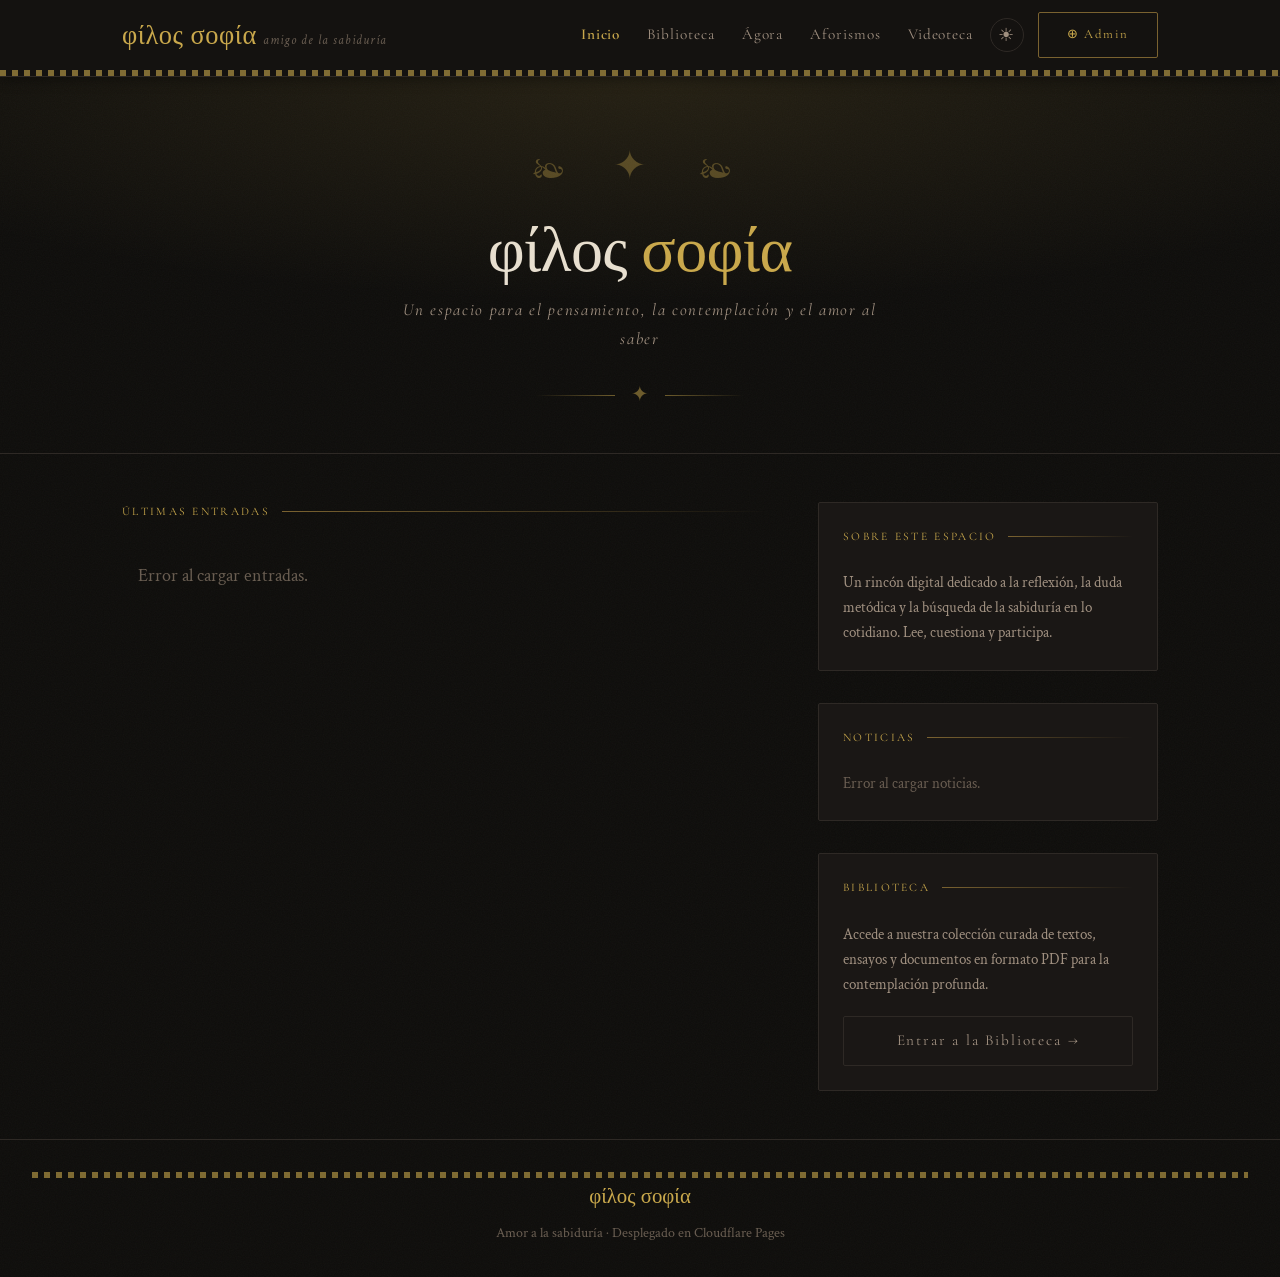
==== commit 62842a6e: "Fix PDF conflict, add news feed, fix post editing" ====
--- a/public/index.html
+++ b/public/index.html
@@ -7,552 +7,29 @@
   <link rel="preconnect" href="https://fonts.googleapis.com" />
   <link rel="preconnect" href="https://fonts.gstatic.com" crossorigin />
   <link href="https://fonts.googleapis.com/css2?family=Cormorant+Garamond:ital,wght@0,300;0,400;0,500;0,600;0,700;1,300;1,400;1,500&family=Crimson+Text:ital,wght@0,400;0,600;1,400&family=IM+Fell+English:ital@0;1&display=swap" rel="stylesheet" />
-  <style>
-    /* ─── CSS VARIABLES ─────────────────────────────────── */
-    :root {
-      --transition: 0.35s ease;
-    }
-    [data-theme="dark"] {
-      --bg:          #0d0c0a;
-      --bg-2:        #141210;
-      --bg-card:     #1a1715;
-      --bg-input:    #201d1a;
-      --border:      #2e2925;
-      --border-alt:  #3d3730;
-      --text:        #e8e0d2;
-      --text-2:      #a09080;
-      --text-3:      #6a5e52;
-      --gold:        #c9a84c;
-      --gold-dim:    #7a6230;
-      --gold-glow:   rgba(201,168,76,0.12);
-      --red:         #b85c45;
-      --shadow:      0 4px 32px rgba(0,0,0,0.6);
-      --shadow-sm:   0 2px 12px rgba(0,0,0,0.4);
-      --noise:       url("data:image/svg+xml,%3Csvg xmlns='http://www.w3.org/2000/svg' width='200' height='200'%3E%3Cfilter id='n'%3E%3CfeTurbulence type='fractalNoise' baseFrequency='0.85' numOctaves='4' stitchTiles='stitch'/%3E%3C/filter%3E%3Crect width='200' height='200' filter='url(%23n)' opacity='0.035'/%3E%3C/svg%3E");
-    }
-    [data-theme="light"] {
-      --bg:          #f5f0e8;
-      --bg-2:        #ede8de;
-      --bg-card:     #faf7f2;
-      --bg-input:    #f0ebe1;
-      --border:      #ddd5c4;
-      --border-alt:  #c8bfae;
-      --text:        #1a1612;
-      --text-2:      #5c4f3e;
-      --text-3:      #9a8878;
-      --gold:        #8b6914;
-      --gold-dim:    #c9a84c;
-      --gold-glow:   rgba(139,105,20,0.10);
-      --red:         #8b2a18;
-      --shadow:      0 4px 32px rgba(0,0,0,0.12);
-      --shadow-sm:   0 2px 12px rgba(0,0,0,0.08);
-      --noise:       url("data:image/svg+xml,%3Csvg xmlns='http://www.w3.org/2000/svg' width='200' height='200'%3E%3Cfilter id='n'%3E%3CfeTurbulence type='fractalNoise' baseFrequency='0.85' numOctaves='4' stitchTiles='stitch'/%3E%3C/filter%3E%3Crect width='200' height='200' filter='url(%23n)' opacity='0.03'/%3E%3C/svg%3E");
-    }
-
-    /* ─── RESET & BASE ──────────────────────────────────── */
-    *, *::before, *::after { box-sizing: border-box; margin: 0; padding: 0; }
-    html { scroll-behavior: smooth; }
-    body {
-      background-color: var(--bg);
-      background-image: var(--noise);
-      color: var(--text);
-      font-family: 'Crimson Text', Georgia, serif;
-      font-size: 18px;
-      line-height: 1.7;
-      transition: background-color var(--transition), color var(--transition);
-      min-height: 100vh;
-    }
-    a { color: var(--gold); text-decoration: none; transition: opacity 0.2s; }
-    a:hover { opacity: 0.75; }
-    img { max-width: 100%; display: block; }
-    ::selection { background: var(--gold); color: var(--bg); }
-
-    /* ─── GREEK KEY BORDER ──────────────────────────────── */
-    .greek-border {
-      height: 6px;
-      background-image: repeating-linear-gradient(
-        90deg,
-        var(--gold) 0px, var(--gold) 6px,
-        transparent 6px, transparent 12px
-      ),
-      repeating-linear-gradient(
-        90deg,
-        var(--gold) 0px, var(--gold) 6px,
-        transparent 6px, transparent 12px
-      );
-      background-size: 24px 3px, 24px 3px;
-      background-position: 0 0, 12px 3px;
-      opacity: 0.6;
-    }
-
-    /* ─── HEADER / NAV ──────────────────────────────────── */
-    header {
-      position: sticky; top: 0; z-index: 100;
-      background: var(--bg-2);
-      border-bottom: 1px solid var(--border);
-      box-shadow: var(--shadow-sm);
-      backdrop-filter: blur(8px);
-    }
-    .header-inner {
-      max-width: 1100px; margin: 0 auto;
-      display: flex; align-items: center; justify-content: space-between;
-      padding: 0 2rem; height: 64px;
-    }
-    .logo {
-      display: flex; align-items: baseline; gap: 0.4rem;
-      text-decoration: none;
-    }
-    .logo-greek {
-      font-family: 'IM Fell English', 'Cormorant Garamond', serif;
-      font-size: 1.65rem;
-      color: var(--gold);
-      letter-spacing: 0.02em;
-      line-height: 1;
-    }
-    .logo-sub {
-      font-family: 'Crimson Text', serif;
-      font-size: 0.8rem;
-      color: var(--text-3);
-      font-style: italic;
-      letter-spacing: 0.08em;
-    }
-    nav {
-      display: flex; align-items: center; gap: 0.3rem;
-    }
-    nav a, nav button {
-      background: none; border: none; cursor: pointer;
-      font-family: 'Cormorant Garamond', serif;
-      font-size: 0.92rem;
-      letter-spacing: 0.06em;
-      color: var(--text-2);
-      padding: 0.35rem 0.75rem;
-      border-radius: 4px;
-      transition: color 0.2s, background 0.2s;
-      text-decoration: none;
-    }
-    nav a:hover, nav button:hover { color: var(--text); background: var(--gold-glow); }
-    nav a.active { color: var(--gold); }
-    .theme-btn {
-      width: 36px; height: 36px; padding: 0;
-      display: flex; align-items: center; justify-content: center;
-      border-radius: 50%;
-      font-size: 1.1rem;
-    }
-    .admin-btn {
-      border: 1px solid var(--gold-dim) !important;
-      color: var(--gold) !important;
-      font-size: 0.8rem !important;
-    }
-
-    /* ─── HERO ──────────────────────────────────────────── */
-    .hero {
-      text-align: center;
-      padding: 4.5rem 2rem 3.5rem;
-      border-bottom: 1px solid var(--border);
-      position: relative; overflow: hidden;
-    }
-    .hero::before {
-      content: '';
-      position: absolute; inset: 0;
-      background: radial-gradient(ellipse 70% 60% at 50% 0%, var(--gold-glow), transparent);
-      pointer-events: none;
-    }
-    .hero-ornament {
-      font-size: 2.5rem; color: var(--gold); opacity: 0.35; margin-bottom: 1rem;
-      letter-spacing: 0.5em;
-    }
-    .hero-title {
-      font-family: 'IM Fell English', 'Cormorant Garamond', serif;
-      font-size: clamp(3rem, 8vw, 5.5rem);
-      color: var(--text);
-      font-weight: 400;
-      letter-spacing: -0.01em;
-      line-height: 1.05;
-      margin-bottom: 0.75rem;
-    }
-    .hero-title span { color: var(--gold); }
-    .hero-tagline {
-      font-family: 'Cormorant Garamond', serif;
-      font-size: 1.05rem;
-      color: var(--text-2);
-      font-style: italic;
-      letter-spacing: 0.1em;
-      max-width: 480px; margin: 0 auto 1.5rem;
-    }
-    .hero-divider {
-      display: flex; align-items: center; justify-content: center;
-      gap: 1rem; color: var(--gold); font-size: 1.3rem; opacity: 0.5;
-    }
-    .hero-divider::before, .hero-divider::after {
-      content: '';
-      width: 80px; height: 1px;
-      background: linear-gradient(90deg, transparent, var(--gold));
-    }
-    .hero-divider::after { background: linear-gradient(270deg, transparent, var(--gold)); }
-
-    /* ─── LAYOUT ────────────────────────────────────────── */
-    .main-wrap {
-      max-width: 1100px; margin: 0 auto; padding: 0 2rem;
-    }
-    .layout {
-      display: grid;
-      grid-template-columns: 1fr 340px;
-      gap: 3rem;
-      padding: 3rem 0;
-    }
-    @media (max-width: 820px) {
-      .layout { grid-template-columns: 1fr; }
-    }
-
-    /* ─── SECTION TITLES ────────────────────────────────── */
-    .section-title {
-      font-family: 'Cormorant Garamond', serif;
-      font-size: 0.72rem;
-      letter-spacing: 0.2em;
-      text-transform: uppercase;
-      color: var(--gold);
-      margin-bottom: 1.5rem;
-      display: flex; align-items: center; gap: 0.75rem;
-    }
-    .section-title::after {
-      content: ''; flex: 1; height: 1px;
-      background: linear-gradient(90deg, var(--gold-dim), transparent);
-    }
-
-    /* ─── POST CARD ─────────────────────────────────────── */
-    .posts { display: flex; flex-direction: column; gap: 2rem; }
-    .post-card {
-      background: var(--bg-card);
-      border: 1px solid var(--border);
-      border-radius: 2px;
-      padding: 2rem 2.5rem;
-      box-shadow: var(--shadow-sm);
-      transition: border-color 0.2s, box-shadow 0.2s;
-      cursor: pointer;
-    }
-    .post-card:hover {
-      border-color: var(--gold-dim);
-      box-shadow: var(--shadow), 0 0 0 1px var(--gold-dim);
-    }
-    .post-meta {
-      font-size: 0.78rem;
-      color: var(--text-3);
-      letter-spacing: 0.12em;
-      margin-bottom: 0.75rem;
-      font-family: 'Cormorant Garamond', serif;
-    }
-    .post-tag {
-      display: inline-block;
-      border: 1px solid var(--gold-dim);
-      color: var(--gold);
-      font-size: 0.7rem;
-      letter-spacing: 0.12em;
-      padding: 0.1rem 0.5rem;
-      border-radius: 2px;
-      margin-right: 0.5rem;
-      text-transform: uppercase;
-    }
-    .post-title {
-      font-family: 'Cormorant Garamond', serif;
-      font-size: 1.7rem;
-      font-weight: 600;
-      color: var(--text);
-      line-height: 1.2;
-      margin-bottom: 0.75rem;
-      transition: color 0.2s;
-    }
-    .post-card:hover .post-title { color: var(--gold); }
-    .post-excerpt {
-      color: var(--text-2);
-      font-size: 1rem;
-      line-height: 1.65;
-      margin-bottom: 1.25rem;
-    }
-    .post-footer {
-      display: flex; justify-content: space-between; align-items: center;
-      border-top: 1px solid var(--border); padding-top: 0.85rem;
-    }
-    .read-more {
-      font-family: 'Cormorant Garamond', serif;
-      font-size: 0.88rem;
-      letter-spacing: 0.1em;
-      color: var(--gold);
-      display: flex; align-items: center; gap: 0.4rem;
-      background: none; border: none; cursor: pointer;
-    }
-    .post-stats { font-size: 0.78rem; color: var(--text-3); }
-
-    /* ─── SIDEBAR ───────────────────────────────────────── */
-    .sidebar { display: flex; flex-direction: column; gap: 2rem; }
-    .widget {
-      background: var(--bg-card);
-      border: 1px solid var(--border);
-      border-radius: 2px;
-      padding: 1.5rem;
-    }
-
-    /* ─── PDF LIBRARY ───────────────────────────────────── */
-    #biblioteca { padding-top: 1rem; }
-    .pdf-grid { display: flex; flex-direction: column; gap: 0.75rem; }
-    .pdf-item {
-      display: flex; align-items: center; gap: 0.85rem;
-      background: var(--bg-input);
-      border: 1px solid var(--border);
-      border-radius: 2px;
-      padding: 0.85rem 1rem;
-      transition: border-color 0.2s;
-    }
-    .pdf-item:hover { border-color: var(--gold-dim); }
-    .pdf-icon {
-      width: 36px; height: 44px; flex-shrink: 0;
-      background: var(--red);
-      display: flex; align-items: center; justify-content: center;
-      border-radius: 2px;
-      font-size: 0.65rem; font-weight: 700;
-      color: #fff; letter-spacing: 0.05em;
-    }
-    .pdf-info { flex: 1; min-width: 0; }
-    .pdf-name {
-      font-family: 'Cormorant Garamond', serif;
-      font-size: 1rem; font-weight: 600;
-      color: var(--text);
-      white-space: nowrap; overflow: hidden; text-overflow: ellipsis;
-    }
-    .pdf-desc { font-size: 0.8rem; color: var(--text-3); }
-    .pdf-dl {
-      background: none; border: 1px solid var(--border);
-      color: var(--text-2); font-size: 0.75rem; padding: 0.25rem 0.6rem;
-      border-radius: 2px; cursor: pointer; transition: all 0.2s;
-      white-space: nowrap;
-    }
-    .pdf-dl:hover { border-color: var(--gold); color: var(--gold); }
-    .pdf-empty {
-      text-align: center; padding: 2.5rem 1rem;
-      color: var(--text-3); font-style: italic; font-size: 1rem;
-    }
-
-    /* ─── COMMENTS ──────────────────────────────────────── */
-    #comentarios { padding-top: 1rem; }
-    .comments-list { display: flex; flex-direction: column; gap: 1.25rem; margin-bottom: 2.5rem; }
-    .comment-item {
-      display: flex; gap: 1rem;
-      padding-bottom: 1.25rem;
-      border-bottom: 1px solid var(--border);
-    }
-    .comment-item:last-child { border-bottom: none; }
-    .avatar {
-      width: 44px; height: 44px; border-radius: 50%; flex-shrink: 0;
-      border: 2px solid var(--border);
-      object-fit: cover;
-      background: var(--bg-input);
-    }
-    .avatar-placeholder {
-      width: 44px; height: 44px; border-radius: 50%; flex-shrink: 0;
-      background: var(--bg-input);
-      border: 2px solid var(--border);
-      display: flex; align-items: center; justify-content: center;
-      font-family: 'Cormorant Garamond', serif;
-      font-size: 1.1rem; color: var(--gold);
-      font-weight: 600;
-    }
-    .comment-body { flex: 1; }
-    .comment-header {
-      display: flex; align-items: baseline; gap: 0.6rem;
-      margin-bottom: 0.3rem;
-    }
-    .comment-name {
-      font-family: 'Cormorant Garamond', serif;
-      font-weight: 600; font-size: 1rem; color: var(--text);
-    }
-    .comment-date { font-size: 0.75rem; color: var(--text-3); }
-    .comment-text { color: var(--text-2); font-size: 0.95rem; line-height: 1.6; }
-
-    /* ─── COMMENT FORM ──────────────────────────────────── */
-    .comment-form { display: flex; flex-direction: column; gap: 1rem; }
-    .form-row { display: grid; grid-template-columns: 1fr 1fr; gap: 1rem; }
-    @media (max-width: 500px) { .form-row { grid-template-columns: 1fr; } }
-    .form-group { display: flex; flex-direction: column; gap: 0.35rem; }
-    label {
-      font-family: 'Cormorant Garamond', serif;
-      font-size: 0.8rem; letter-spacing: 0.1em;
-      color: var(--text-3); text-transform: uppercase;
-    }
-    input[type="text"], input[type="email"], textarea {
-      background: var(--bg-input);
-      border: 1px solid var(--border);
-      border-radius: 2px;
-      color: var(--text);
-      font-family: 'Crimson Text', serif;
-      font-size: 1rem; padding: 0.65rem 0.85rem;
-      transition: border-color 0.2s;
-      outline: none; resize: vertical;
-    }
-    input[type="text"]:focus, input[type="email"]:focus, textarea:focus {
-      border-color: var(--gold-dim);
-    }
-    textarea { min-height: 100px; }
-
-    /* Avatar upload */
-    .avatar-upload-area {
-      border: 1px dashed var(--border);
-      border-radius: 2px;
-      padding: 0.75rem;
-      display: flex; align-items: center; gap: 0.85rem;
-      cursor: pointer; transition: border-color 0.2s;
-    }
-    .avatar-upload-area:hover { border-color: var(--gold-dim); }
-    .avatar-preview {
-      width: 48px; height: 48px; border-radius: 50%;
-      background: var(--bg-input); border: 2px solid var(--border);
-      object-fit: cover; display: flex; align-items: center; justify-content: center;
-      font-size: 1.4rem; color: var(--text-3); overflow: hidden;
-    }
-    .avatar-preview img { width: 100%; height: 100%; object-fit: cover; }
-    .avatar-upload-text { font-size: 0.85rem; color: var(--text-2); }
-    .avatar-upload-text small { display: block; font-size: 0.72rem; color: var(--text-3); }
-    input[type="file"] { display: none; }
-
-    /* Buttons */
-    .btn {
-      font-family: 'Cormorant Garamond', serif;
-      font-size: 0.95rem; letter-spacing: 0.12em;
-      padding: 0.7rem 1.75rem;
-      border-radius: 2px; border: none; cursor: pointer;
-      transition: all 0.2s; display: inline-flex; align-items: center; gap: 0.5rem;
-    }
-    .btn-primary {
-      background: var(--gold);
-      color: var(--bg);
-      font-weight: 600;
-    }
-    .btn-primary:hover { opacity: 0.88; transform: translateY(-1px); }
-    .btn-secondary {
-      background: none; border: 1px solid var(--border);
-      color: var(--text-2);
-    }
-    .btn-secondary:hover { border-color: var(--gold-dim); color: var(--gold); }
-
-    /* ─── ADMIN PANEL ───────────────────────────────────── */
-    .modal-overlay {
-      display: none; position: fixed; inset: 0; z-index: 200;
-      background: rgba(0,0,0,0.72);
-      backdrop-filter: blur(4px);
-      align-items: center; justify-content: center; padding: 1rem;
-    }
-    .modal-overlay.open { display: flex; }
-    .modal { background: var(--bg-card); border: 1px solid var(--border); border-radius: 4px; padding: 2rem; width: 100%; max-width: 520px; box-shadow: var(--shadow); animation: fadeUp 0.25s ease; }
-    .modal-post { max-width: 720px; max-height: 82vh; overflow-y: auto; }
-    @keyframes fadeUp {
-      from { opacity:0; transform: translateY(16px); }
-      to   { opacity:1; transform: translateY(0); }
-    }
-    .modal-header {
-      display: flex; justify-content: space-between; align-items: center;
-      margin-bottom: 1.5rem;
-    }
-    .modal-title {
-      font-family: 'Cormorant Garamond', serif;
-      font-size: 1.4rem; color: var(--gold);
-    }
-    .close-btn {
-      background: none; border: none; cursor: pointer;
-      color: var(--text-3); font-size: 1.4rem; line-height: 1;
-      transition: color 0.2s;
-    }
-    .close-btn:hover { color: var(--text); }
-
-    /* PDF Upload zone */
-    .upload-zone {
-      border: 2px dashed var(--border);
-      border-radius: 2px; padding: 2rem;
-      text-align: center; cursor: pointer;
-      transition: border-color 0.2s, background 0.2s;
-      margin-bottom: 1rem;
-    }
-    .upload-zone:hover, .upload-zone.drag { border-color: var(--gold); background: var(--gold-glow); }
-    .upload-zone-icon { font-size: 2rem; margin-bottom: 0.5rem; }
-    .upload-zone p { color: var(--text-2); font-size: 0.9rem; }
-    .upload-zone strong { color: var(--gold); }
-
-    /* Password gate */
-    .pwd-gate { display: flex; flex-direction: column; gap: 0.85rem; }
-
-    /* ─── TOAST ─────────────────────────────────────────── */
-    #toast {
-      position: fixed; bottom: 2rem; right: 2rem; z-index: 300;
-      background: var(--bg-card); border: 1px solid var(--border);
-      border-left: 3px solid var(--gold);
-      padding: 0.85rem 1.25rem;
-      border-radius: 2px; box-shadow: var(--shadow);
-      font-size: 0.9rem; color: var(--text);
-      opacity: 0; transform: translateY(8px);
-      transition: opacity 0.3s, transform 0.3s;
-      pointer-events: none; max-width: 300px;
-    }
-    #toast.show { opacity: 1; transform: translateY(0); }
-    #toast.error { border-left-color: var(--red); }
-
-    /* ─── SPINNER ───────────────────────────────────────── */
-    .spinner {
-      width: 18px; height: 18px;
-      border: 2px solid var(--border);
-      border-top-color: var(--gold);
-      border-radius: 50%;
-      animation: spin 0.7s linear infinite;
-      display: inline-block;
-    }
-    @keyframes spin { to { transform: rotate(360deg); } }
-
-    /* ─── LOADING STATE ─────────────────────────────────── */
-    .loading-row {
-      display: flex; align-items: center; gap: 0.6rem;
-      color: var(--text-3); font-size: 0.9rem; padding: 1rem 0;
-    }
-
-    /* ─── FOOTER ────────────────────────────────────────── */
-    footer {
-      border-top: 1px solid var(--border);
-      padding: 2rem;
-      text-align: center;
-      color: var(--text-3);
-      font-size: 0.85rem;
-    }
-    footer .f-logo {
-      font-family: 'IM Fell English', serif;
-      color: var(--gold); font-size: 1.3rem;
-      display: block; margin-bottom: 0.5rem;
-    }
-
-    /* ─── RESPONSIVE ─────────────────────────────────────── */
-    @media (max-width: 600px) {
-      .header-inner { padding: 0 1rem; }
-      .main-wrap { padding: 0 1rem; }
-      .hero { padding: 3rem 1rem 2.5rem; }
-      .post-card { padding: 1.5rem; }
-    }
-  </style>
+  <link rel="stylesheet" href="style.css" />
 </head>
 <body>
 
-  <!-- ── HEADER ─────────────────────────────────────────── -->
-  <header>
+ <header>
     <div class="header-inner">
-      <a href="#inicio" class="logo" onclick="showSection('inicio')">
+      <a href="index.html" class="logo">
         <span class="logo-greek">φίλος σοφία</span>
         <span class="logo-sub">amigo de la sabiduría</span>
       </a>
       <nav>
-        <a href="#inicio" onclick="showSection('inicio')" class="active" id="nav-inicio">Inicio</a>
-        <a href="#biblioteca" onclick="showSection('biblioteca')" id="nav-biblioteca">Biblioteca</a>
-        <a href="#comentarios" onclick="showSection('comentarios')" id="nav-comentarios">Ágora</a>
+        <a href="index.html" class="active">Inicio</a>
+        <a href="biblioteca.html">Biblioteca</a>
+        <a href="agora.html">Ágora</a>
+        <a href="aforismos.html">Aforismos</a>
+        <a href="videoteca.html">Videoteca</a>
         <button class="btn-secondary theme-btn" onclick="toggleTheme()" title="Cambiar tema" id="theme-icon">☽</button>
-        <button class="btn admin-btn" onclick="openAdmin()">⊕ Admin</button>
+        <a href="admin.html" class="btn admin-btn">⊕ Admin</a>
       </nav>
     </div>
     <div class="greek-border"></div>
   </header>
 
-  <!-- ── HERO ────────────────────────────────────────────── -->
   <section class="hero" id="inicio">
     <div class="hero-ornament">❧ ✦ ❧</div>
     <h1 class="hero-title">φίλος <span>σοφία</span></h1>
@@ -560,13 +37,10 @@
     <div class="hero-divider">✦</div>
   </section>
 
-  <!-- ── MAIN CONTENT ─────────────────────────────────────── -->
   <div class="main-wrap">
 
-    <!-- SECTION: INICIO (Blog) -->
     <div id="sec-inicio">
       <div class="layout">
-        <!-- Posts -->
         <main>
           <p class="section-title">Últimas Entradas</p>
           <div class="posts" id="posts-container">
@@ -574,222 +48,51 @@
           </div>
         </main>
 
-        <!-- Sidebar -->
         <aside class="sidebar">
-          <div class="widget">
-            <p class="section-title">Sobre este espacio</p>
-            <p style="color:var(--text-2);font-size:0.95rem;line-height:1.65">
-              <em>φίλος σοφία</em> — philos sophía, "amigo de la sabiduría". Un blog dedicado a la exploración filosófica, donde el pensamiento y la palabra son el camino.
-            </p>
+        
+        <div class="widget">
+          <p class="section-title">Sobre este espacio</p>
+          <p class="widget-text">Un rincón digital dedicado a la reflexión, la duda metódica y la búsqueda de la sabiduría en lo cotidiano. Lee, cuestiona y participa.</p>
+        </div>
+
+        <div class="widget">
+          <p class="section-title">Noticias</p>
+          <div id="news-feed">
+            <p class="widget-text" style="font-size: 0.85rem; font-style: italic; color: var(--text-3);">Cargando…</p>
           </div>
-          <div class="widget">
-            <p class="section-title">Temas</p>
-            <div style="display:flex;flex-wrap:wrap;gap:0.4rem">
-              <span class="post-tag" style="cursor:pointer">Filosofía</span>
-              <span class="post-tag" style="cursor:pointer">Ética</span>
-              <span class="post-tag" style="cursor:pointer">Estoicismo</span>
-              <span class="post-tag" style="cursor:pointer">Epistemología</span>
-              <span class="post-tag" style="cursor:pointer">Metafísica</span>
-              <span class="post-tag" style="cursor:pointer">Política</span>
-              <span class="post-tag" style="cursor:pointer">Estética</span>
-            </div>
-          </div>
-          <div class="widget">
-            <p class="section-title">Biblioteca</p>
-            <p style="color:var(--text-2);font-size:0.88rem;margin-bottom:0.75rem">
-              Textos filosóficos para descargar libremente.
-            </p>
-            <button class="btn btn-secondary" style="width:100%;justify-content:center" onclick="showSection('biblioteca')">
-              Ver todos los textos →
-            </button>
-          </div>
-        </aside>
-      </div>
-    </div><!-- /sec-inicio -->
-
-    <!-- SECTION: BIBLIOTECA (PDFs) -->
-    <div id="sec-biblioteca" style="display:none;padding:3rem 0">
-      <p class="section-title" id="biblioteca">Biblioteca · Textos & Documentos</p>
-      <div id="pdf-list">
-        <div class="loading-row"><span class="spinner"></span> Cargando textos…</div>
+        </div>
+
+        <div class="widget">
+          <p class="section-title">Biblioteca</p>
+          <p class="widget-text" style="margin-bottom: 1.2rem;">Accede a nuestra colección curada de textos, ensayos y documentos en formato PDF para la contemplación profunda.</p>
+          <a href="biblioteca.html" class="btn btn-secondary btn-full">Entrar a la Biblioteca →</a>
+        </div>
+
+      </aside>
       </div>
     </div>
 
-    <!-- SECTION: COMENTARIOS (Ágora) -->
-    <div id="sec-comentarios" style="display:none;padding:3rem 0">
-      <p class="section-title" id="comentarios">Ágora · Comentarios del Ágora</p>
-
-      <div class="layout">
-        <div>
-          <p class="section-title">Voces de la Comunidad</p>
-          <div class="comments-list" id="comments-list">
-            <div class="loading-row"><span class="spinner"></span> Cargando comentarios…</div>
-          </div>
-
-          <!-- Comment form -->
-          <p class="section-title" style="margin-top:2rem">Unirse al Diálogo</p>
-          <div class="comment-form" id="comment-form">
-            <!-- Avatar upload -->
-            <div class="form-group">
-              <label>Avatar (opcional)</label>
-              <div class="avatar-upload-area" onclick="document.getElementById('avatar-file').click()">
-                <div class="avatar-preview" id="avatar-preview-wrap">
-                  <span id="avatar-preview-icon">👤</span>
-                  <img id="avatar-preview-img" src="" alt="" style="display:none;width:100%;height:100%;border-radius:50%;object-fit:cover" />
-                </div>
-                <div class="avatar-upload-text">
-                  <span>Subir imagen de perfil</span>
-                  <small>JPG, PNG, GIF · máx. 2MB</small>
-                </div>
-              </div>
-              <input type="file" id="avatar-file" accept="image/*" onchange="previewAvatar(event)" />
-            </div>
-
-            <div class="form-row">
-              <div class="form-group">
-                <label for="c-name">Nombre *</label>
-                <input type="text" id="c-name" placeholder="Sócrates de Atenas" maxlength="80" />
-              </div>
-              <div class="form-group">
-                <label for="c-email">Email (privado, opcional)</label>
-                <input type="email" id="c-email" placeholder="tu@correo.com" />
-              </div>
-            </div>
-            <div class="form-group">
-              <label for="c-text">Tu pensamiento *</label>
-              <textarea id="c-text" placeholder="Comparte tu reflexión, pregunta o refutación…" maxlength="1200"></textarea>
-            </div>
-            <div>
-              <button class="btn btn-primary" id="submit-comment-btn" onclick="submitComment()">
-                ✦ Publicar en el Ágora
-              </button>
-            </div>
-          </div>
-        </div>
-
-        <!-- Sidebar: stats/info -->
-        <aside class="sidebar">
-          <div class="widget">
-            <p class="section-title">El Ágora</p>
-            <p style="color:var(--text-2);font-size:0.92rem;line-height:1.65">
-              El ágora ateniense era el espacio público del debate libre. Aquí, toda voz es bienvenida: la duda, la pregunta y la refutación son tan valiosas como la certeza.
-            </p>
-          </div>
-          <div class="widget">
-            <p class="section-title">Normas del Diálogo</p>
-            <ul style="color:var(--text-2);font-size:0.88rem;line-height:1.8;padding-left:1rem">
-              <li>Habla con sinceridad</li>
-              <li>Escucha antes de responder</li>
-              <li>Pregunta con humildad</li>
-              <li>Critica las ideas, no las personas</li>
-            </ul>
-          </div>
-        </aside>
-      </div>
-    </div><!-- /sec-comentarios -->
-
-  </div><!-- /main-wrap -->
-
-  <!-- ── FOOTER ────────────────────────────────────────────── -->
+  </div><!-- /.main-wrap -->
+
   <footer>
-    <div class="greek-border" style="margin-bottom:1.5rem"></div>
+    <div class="greek-border mb-1-5"></div>
     <span class="f-logo">φίλος σοφία</span>
     <p>Amor a la sabiduría · Desplegado en Cloudflare Pages</p>
   </footer>
 
-  <!-- ── POST READER MODAL ──────────────────────────────────── -->
   <div class="modal-overlay" id="post-overlay" onclick="closePost(event)">
     <div class="modal modal-post" onclick="event.stopPropagation()">
       <div class="modal-header">
         <span class="modal-title" id="post-modal-title"></span>
         <button class="close-btn" onclick="closePost()">×</button>
       </div>
-      <div id="post-modal-meta" style="font-size:0.82rem;color:var(--text-3);margin-bottom:1.2rem;display:flex;flex-wrap:wrap;gap:0.4rem;align-items:center"></div>
-      <div id="post-modal-body" style="color:var(--text-2);line-height:1.9;font-size:1rem;white-space:pre-wrap"></div>
+      <div id="post-modal-meta" class="post-modal-meta"></div>
+      <div id="post-modal-body" class="post-modal-body"></div>
     </div>
   </div>
 
-  <!-- ── ADMIN MODAL ────────────────────────────────────────── -->
-  <div class="modal-overlay" id="admin-overlay" onclick="closeAdmin(event)">
-    <div class="modal" onclick="event.stopPropagation()">
-      <div class="modal-header">
-        <span class="modal-title">Panel de Administración</span>
-        <button class="close-btn" onclick="closeAdmin()">×</button>
-      </div>
-
-      <!-- Password gate -->
-      <div id="admin-pwd-gate" class="pwd-gate">
-        <p style="color:var(--text-2);font-size:0.9rem;margin-bottom:0.5rem">
-          Ingresa la contraseña de administrador:
-        </p>
-        <div class="form-group">
-          <label>Contraseña</label>
-          <input type="password" id="admin-pwd-input" placeholder="••••••••"
-                 onkeydown="if(event.key==='Enter')checkAdminPwd()" />
-        </div>
-        <button class="btn btn-primary" onclick="checkAdminPwd()">Acceder</button>
-      </div>
-
-      <!-- Admin panel (after auth) -->
-      <div id="admin-panel" style="display:none">
-
-        <!-- ── NEW / EDIT POST ── -->
-        <p class="section-title" style="margin-bottom:1rem">✦ Nueva Entrada</p>
-        <div id="post-edit-notice" style="display:none;font-size:0.82rem;color:var(--gold);margin-bottom:0.6rem">Editando entrada existente — <button class="read-more" style="font-size:0.82rem" onclick="cancelEditPost()">cancelar</button></div>
-        <div class="form-group" style="margin-bottom:0.85rem">
-          <label>Título</label>
-          <input type="text" id="post-title" placeholder="Ej: La caverna de Platón…" maxlength="200" />
-        </div>
-        <div class="form-group" style="margin-bottom:0.85rem">
-          <label>Etiquetas <small style="color:var(--text-3)">(separadas por coma)</small></label>
-          <input type="text" id="post-tags" placeholder="Filosofía, Epistemología" maxlength="200" />
-        </div>
-        <div class="form-group" style="margin-bottom:0.85rem">
-          <label>Contenido</label>
-          <textarea id="post-body" rows="10" placeholder="Escribe tu entrada filosófica aquí…" style="width:100%;resize:vertical"></textarea>
-        </div>
-        <button class="btn btn-primary" id="save-post-btn" onclick="savePost()">✦ Publicar entrada</button>
-
-        <hr style="margin:1.5rem 0;border-color:var(--border)" />
-        <p class="section-title">Entradas publicadas</p>
-        <div id="admin-post-list" style="font-size:0.88rem;color:var(--text-2)">
-          <div class="loading-row"><span class="spinner"></span></div>
-        </div>
-
-        <hr style="margin:1.5rem 0;border-color:var(--border)" />
-        <p class="section-title" style="margin-bottom:1rem">Subir PDF a la Biblioteca</p>
-        <div class="form-group" style="margin-bottom:0.85rem">
-          <label>Título del texto</label>
-          <input type="text" id="pdf-title" placeholder="Ej: República – Platón" />
-        </div>
-        <div class="form-group" style="margin-bottom:0.85rem">
-          <label>Descripción breve</label>
-          <input type="text" id="pdf-desc" placeholder="Ej: Diálogo político sobre la justicia" />
-        </div>
-        <div class="upload-zone" id="pdf-drop-zone"
-             onclick="document.getElementById('pdf-file-input').click()"
-             ondragover="handleDragOver(event)" ondrop="handleDrop(event)" ondragleave="handleDragLeave(event)">
-          <div class="upload-zone-icon">📄</div>
-          <p><strong>Haz clic o arrastra un PDF</strong></p>
-          <p id="pdf-file-name" style="color:var(--text-3);font-size:0.82rem;margin-top:0.3rem">Ningún archivo seleccionado</p>
-        </div>
-        <input type="file" id="pdf-file-input" accept=".pdf" onchange="onPdfSelected(event)" />
-        <button class="btn btn-primary" id="upload-pdf-btn" onclick="uploadPdf()" style="margin-top:0.85rem">
-          ↑ Subir texto
-        </button>
-        <hr style="margin:1.5rem 0;border-color:var(--border)" />
-        <p class="section-title">PDFs en biblioteca</p>
-        <div id="admin-pdf-list" style="font-size:0.88rem;color:var(--text-2)">
-          <div class="loading-row"><span class="spinner"></span></div>
-        </div>
-      </div>
-    </div>
-  </div>
-
-  <!-- ── TOAST ─────────────────────────────────────────────── -->
   <div id="toast"></div>
 
-  <!-- ── JAVASCRIPT ─────────────────────────────────────────── -->
   <script>
   /* ─── THEME ───────────────────────────────────────── */
   let currentTheme = localStorage.getItem('theme') || 'dark';
@@ -807,31 +110,41 @@
   }
 
   /* ─── NAVIGATION ──────────────────────────────────── */
-  function showSection(name) {
-    ['inicio','biblioteca','comentarios'].forEach(s => {
-      document.getElementById('sec-'+s).style.display = s === name ? '' : 'none';
-      document.getElementById('nav-'+s)?.classList.toggle('active', s === name);
-    });
-    if (name === 'inicio')      loadPosts();
-    if (name === 'biblioteca')  loadPdfs();
-    if (name === 'comentarios') loadComments();
-    window.scrollTo({top: 0, behavior: 'smooth'});
-  }
-
-  // Auto-load posts on page open
+  // Navigation is handled via direct page links (biblioteca.html, agora.html, etc.)
+
   loadPosts();
+  loadNewsFeed();
+
+  /* ─── NEWS FEED ─────────────────────────────────────── */
+  async function loadNewsFeed() {
+    const el = document.getElementById('news-feed');
+    try {
+      const r = await fetch('/api/news');
+      const data = await r.json();
+      const news = data.news || [];
+      if (!news.length) {
+        el.innerHTML = '<p class="widget-text" style="font-size:0.85rem; font-style:italic; color:var(--text-3);">Sin noticias por el momento.</p>';
+        return;
+      }
+      el.innerHTML = news.slice(0, 5).map(n => `
+        <div class="news-item">
+          <div class="news-date">${formatDate(n.created_at)}</div>
+          <div class="news-title">${esc(n.title)}</div>
+          <div class="news-summary">${esc(n.summary)}</div>
+          ${n.url ? `<a href="${esc(n.url)}" target="_blank" rel="noopener" class="news-link">Leer más →</a>` : ''}
+        </div>`).join('');
+    } catch { el.innerHTML = '<p class="widget-text" style="color:var(--text-3);">Error al cargar noticias.</p>'; }
+  }
 
   /* ─── POSTS ────────────────────────────────────────── */
   async function loadPosts() {
     const el = document.getElementById('posts-container');
     el.innerHTML = '<div class="loading-row"><span class="spinner"></span> Cargando entradas…</div>';
     try {
-      const r    = await fetch('/api/posts');
+      const r = await fetch('/api/posts');
       const data = await r.json();
       renderPosts(el, data.posts || []);
-    } catch {
-      el.innerHTML = '<p style="color:var(--text-3);padding:1rem">Error al cargar entradas.</p>';
-    }
+    } catch { el.innerHTML = '<p style="color:var(--text-3);padding:1rem">Error al cargar entradas.</p>'; }
   }
 
   function renderPosts(el, posts) {
@@ -847,9 +160,7 @@
         </div>
         <h2 class="post-title">${esc(p.title)}</h2>
         <p class="post-excerpt">${esc((p.excerpt||'').slice(0,240))}${p.excerpt && p.excerpt.length >= 240 ? '…' : ''}</p>
-        <div class="post-footer">
-          <button class="read-more">Leer más →</button>
-        </div>
+        <div class="post-footer"><button class="read-more">Leer más →</button></div>
       </article>`).join('');
   }
 
@@ -859,368 +170,32 @@
     document.getElementById('post-modal-body').textContent = '';
     document.getElementById('post-overlay').classList.add('open');
     try {
-      const r    = await fetch(`/api/posts/${id}`);
+      const r = await fetch(`/api/posts/${id}`);
       const data = await r.json();
-      const p    = data.post;
+      const p = data.post;
       document.getElementById('post-modal-title').textContent = p.title;
-      document.getElementById('post-modal-meta').innerHTML =
-        (p.tags||[]).map(t => `<span class="post-tag">${esc(t)}</span>`).join('') +
-        `<span style="margin-left:0.3rem">${formatDate(p.created_at)}</span>`;
-      document.getElementById('post-modal-body').textContent = p.body;
-    } catch {
-      document.getElementById('post-modal-body').textContent = 'Error al cargar la entrada.';
-    }
+      document.getElementById('post-modal-meta').innerHTML = (p.tags||[]).map(t => `<span class="post-tag">${esc(t)}</span>`).join('') + `<span style="margin-left:0.3rem">${formatDate(p.created_at)}</span>`;
+      document.getElementById('post-modal-body').innerHTML = esc(p.body).replace(/\n/g, '<br>');
+    } catch { document.getElementById('post-modal-body').textContent = 'Error al cargar la entrada.'; }
   }
   function closePost(e) {
-    if (!e || e.target === document.getElementById('post-overlay'))
-      document.getElementById('post-overlay').classList.remove('open');
-  }
-
-  /* ─── ADMIN — POSTS ────────────────────────────────── */
-  let editingPostId = null;
-
-  async function loadAdminPosts() {
-    const el = document.getElementById('admin-post-list');
-    el.innerHTML = '<div class="loading-row"><span class="spinner"></span></div>';
-    try {
-      const r    = await fetch('/api/posts');
-      const data = await r.json();
-      const posts = data.posts || [];
-      if (!posts.length) { el.textContent = 'Sin entradas aún.'; return; }
-      el.innerHTML = posts.map(p => `
-        <div style="display:flex;align-items:center;gap:0.5rem;padding:0.5rem 0;border-bottom:1px solid var(--border)">
-          <span style="flex:1;overflow:hidden;text-overflow:ellipsis;white-space:nowrap">${esc(p.title)}</span>
-          <button class="pdf-dl" onclick="startEditPost('${p.id}','${esc(p.title).replace(/'/g,"\\'")}')">✎</button>
-          <button class="pdf-dl" style="color:var(--red);border-color:var(--red)" onclick="deleteAdminPost('${p.id}')">✕</button>
-        </div>`).join('');
-    } catch { el.textContent = 'Error al cargar'; }
-  }
-
-  async function startEditPost(id, title) {
-    // Fetch full post
-    try {
-      const r    = await fetch(`/api/posts/${id}`);
-      const data = await r.json();
-      const p    = data.post;
-      editingPostId = id;
-      document.getElementById('post-title').value = p.title;
-      document.getElementById('post-tags').value  = (p.tags||[]).join(', ');
-      document.getElementById('post-body').value  = p.body;
-      document.getElementById('post-edit-notice').style.display = '';
-      document.getElementById('save-post-btn').textContent = '✦ Guardar cambios';
-      document.getElementById('post-title').scrollIntoView({ behavior: 'smooth', block: 'center' });
-    } catch { showToast('Error al cargar entrada', 'error'); }
-  }
-
-  function cancelEditPost() {
-    editingPostId = null;
-    document.getElementById('post-title').value = '';
-    document.getElementById('post-tags').value  = '';
-    document.getElementById('post-body').value  = '';
-    document.getElementById('post-edit-notice').style.display = 'none';
-    document.getElementById('save-post-btn').textContent = '✦ Publicar entrada';
-  }
-
-  async function savePost() {
-    const title = document.getElementById('post-title').value.trim();
-    const body  = document.getElementById('post-body').value.trim();
-    const tags  = document.getElementById('post-tags').value.split(',').map(t => t.trim()).filter(Boolean);
-
-    if (!title) return showToast('Ingresa un título', 'error');
-    if (!body)  return showToast('El contenido no puede estar vacío', 'error');
-
-    const btn = document.getElementById('save-post-btn');
-    btn.innerHTML = '<span class="spinner"></span> Guardando…'; btn.disabled = true;
-
-    try {
-      const url    = editingPostId ? `/api/posts/${editingPostId}` : '/api/posts';
-      const method = editingPostId ? 'PUT' : 'POST';
-      const r      = await fetch(url, {
-        method,
-        headers: { 'Content-Type': 'application/json' },
-        body: JSON.stringify({ title, body, tags }),
-      });
-      const data = await r.json();
-      if (r.ok) {
-        showToast(editingPostId ? '✓ Entrada actualizada' : '✓ Entrada publicada');
-        cancelEditPost();
-        loadAdminPosts();
-        loadPosts();
-      } else {
-        showToast(data.error || 'Error al guardar', 'error');
-      }
-    } catch { showToast('Error de conexión', 'error'); }
-    finally {
-      btn.innerHTML = editingPostId ? '✦ Guardar cambios' : '✦ Publicar entrada';
-      btn.disabled = false;
-    }
-  }
-
-  async function deleteAdminPost(id) {
-    if (!confirm('¿Eliminar esta entrada permanentemente?')) return;
-    try {
-      const r = await fetch(`/api/posts/${id}`, { method: 'DELETE' });
-      if (r.ok) { showToast('Entrada eliminada'); loadAdminPosts(); loadPosts(); }
-      else showToast('Error al eliminar', 'error');
-    } catch { showToast('Error de conexión', 'error'); }
+    if (!e || e.target === document.getElementById('post-overlay')) document.getElementById('post-overlay').classList.remove('open');
   }
 
   /* ─── TOAST ────────────────────────────────────────── */
   let toastTimer;
   function showToast(msg, type = '') {
     const t = document.getElementById('toast');
-    t.textContent = msg;
-    t.className = 'show' + (type ? ' '+type : '');
-    clearTimeout(toastTimer);
-    toastTimer = setTimeout(() => t.className = '', 3200);
-  }
-
-  /* ─── ADMIN MODAL ──────────────────────────────────── */
-  const ADMIN_PASSWORD = 'sofia2024'; // Change this!
-  let adminAuthed = false;
-
-  function openAdmin() {
-    document.getElementById('admin-overlay').classList.add('open');
-    if (adminAuthed) {
-      document.getElementById('admin-pwd-gate').style.display = 'none';
-      document.getElementById('admin-panel').style.display = '';
-      loadAdminPosts();
-      loadAdminPdfs();
-    }
-  }
-  function closeAdmin(e) {
-    if (!e || e.target === document.getElementById('admin-overlay'))
-      document.getElementById('admin-overlay').classList.remove('open');
-  }
-  function checkAdminPwd() {
-    const val = document.getElementById('admin-pwd-input').value;
-    if (val === ADMIN_PASSWORD) {
-      adminAuthed = true;
-      document.getElementById('admin-pwd-gate').style.display = 'none';
-      document.getElementById('admin-panel').style.display = '';
-      loadAdminPosts();
-      loadAdminPdfs();
-    } else {
-      showToast('Contraseña incorrecta', 'error');
-      document.getElementById('admin-pwd-input').value = '';
-    }
-  }
-
-  /* ─── PDF UPLOAD ───────────────────────────────────── */
-  let selectedPdfFile = null;
-
-  function handleDragOver(e) { e.preventDefault(); e.currentTarget.classList.add('drag'); }
-  function handleDragLeave(e) { e.currentTarget.classList.remove('drag'); }
-  function handleDrop(e) {
-    e.preventDefault(); e.currentTarget.classList.remove('drag');
-    const file = e.dataTransfer.files[0];
-    if (file?.type === 'application/pdf') { selectedPdfFile = file; document.getElementById('pdf-file-name').textContent = file.name; }
-    else showToast('Solo se aceptan archivos PDF', 'error');
-  }
-  function onPdfSelected(e) {
-    const file = e.target.files[0];
-    if (file) { selectedPdfFile = file; document.getElementById('pdf-file-name').textContent = file.name; }
-  }
-
-  async function uploadPdf() {
-    const title = document.getElementById('pdf-title').value.trim();
-    const desc  = document.getElementById('pdf-desc').value.trim();
-    if (!title) return showToast('Ingresa un título', 'error');
-    if (!selectedPdfFile) return showToast('Selecciona un PDF', 'error');
-    if (selectedPdfFile.size > 20 * 1024 * 1024) return showToast('PDF demasiado grande (máx 20MB)', 'error');
-
-    const btn = document.getElementById('upload-pdf-btn');
-    btn.innerHTML = '<span class="spinner"></span> Subiendo…'; btn.disabled = true;
-
-    const fd = new FormData();
-    fd.append('title', title);
-    fd.append('description', desc);
-    fd.append('file', selectedPdfFile);
-
-    try {
-      const r = await fetch('/api/pdfs', { method: 'POST', body: fd });
-      const data = await r.json();
-      if (r.ok) {
-        showToast('✓ Texto subido correctamente');
-        document.getElementById('pdf-title').value = '';
-        document.getElementById('pdf-desc').value = '';
-        document.getElementById('pdf-file-name').textContent = 'Ningún archivo seleccionado';
-        selectedPdfFile = null;
-        document.getElementById('pdf-file-input').value = '';
-        loadAdminPdfs();
-        if (document.getElementById('sec-biblioteca').style.display !== 'none') loadPdfs();
-      } else {
-        showToast(data.error || 'Error al subir', 'error');
-      }
-    } catch(err) {
-      showToast('Error de conexión', 'error');
-    } finally {
-      btn.innerHTML = '↑ Subir texto'; btn.disabled = false;
-    }
-  }
-
-  /* ─── LOAD PDFs ────────────────────────────────────── */
-  async function loadPdfs() {
-    const el = document.getElementById('pdf-list');
-    el.innerHTML = '<div class="loading-row"><span class="spinner"></span> Cargando…</div>';
-    try {
-      const r = await fetch('/api/pdfs');
-      const data = await r.json();
-      renderPdfs(el, data.pdfs || []);
-    } catch { el.innerHTML = '<p style="color:var(--text-3);padding:1rem">Error al cargar. Asegúrate de tener la API activa.</p>'; }
-  }
-
-  function renderPdfs(el, pdfs) {
-    if (!pdfs.length) {
-      el.innerHTML = '<div class="pdf-empty">Aún no hay textos en la biblioteca.<br><small>Los administradores pueden subir PDFs desde el panel.</small></div>';
-      return;
-    }
-    el.innerHTML = `<div class="pdf-grid">${pdfs.map(p => `
-      <div class="pdf-item">
-        <div class="pdf-icon">PDF</div>
-        <div class="pdf-info">
-          <div class="pdf-name">${esc(p.title)}</div>
-          <div class="pdf-desc">${esc(p.description || '')} · ${formatDate(p.created_at)}</div>
-        </div>
-        <button class="pdf-dl" onclick="downloadPdf('${p.id}','${esc(p.title)}')">↓ Descargar</button>
-      </div>`).join('')}</div>`;
-  }
-
-  async function loadAdminPdfs() {
-    const el = document.getElementById('admin-pdf-list');
-    el.innerHTML = '<div class="loading-row"><span class="spinner"></span></div>';
-    try {
-      const r = await fetch('/api/pdfs');
-      const data = await r.json();
-      const pdfs = data.pdfs || [];
-      if (!pdfs.length) { el.textContent = 'Sin textos aún.'; return; }
-      el.innerHTML = pdfs.map(p => `
-        <div style="display:flex;align-items:center;gap:0.5rem;padding:0.5rem 0;border-bottom:1px solid var(--border)">
-          <span style="flex:1;overflow:hidden;text-overflow:ellipsis;white-space:nowrap">${esc(p.title)}</span>
-          <button class="pdf-dl" style="color:var(--red);border-color:var(--red)" onclick="deletePdf('${p.id}')">✕</button>
-        </div>`).join('');
-    } catch { el.textContent = 'Error al cargar'; }
-  }
-
-  async function downloadPdf(id, title) {
-    try {
-      const r = await fetch(`/api/pdfs/${id}`);
-      if (!r.ok) return showToast('No se pudo obtener el PDF', 'error');
-      const blob = await r.blob();
-      const a = document.createElement('a');
-      a.href = URL.createObjectURL(blob);
-      a.download = title.replace(/[^a-z0-9áéíóúüñ ]/gi,'_') + '.pdf';
-      a.click();
-      URL.revokeObjectURL(a.href);
-    } catch { showToast('Error de descarga', 'error'); }
-  }
-
-  async function deletePdf(id) {
-    if (!confirm('¿Eliminar este texto de la biblioteca?')) return;
-    try {
-      const r = await fetch(`/api/pdfs/${id}`, { method: 'DELETE' });
-      if (r.ok) { showToast('Texto eliminado'); loadAdminPdfs(); }
-      else showToast('Error al eliminar', 'error');
-    } catch { showToast('Error de conexión', 'error'); }
-  }
-
-  /* ─── COMMENTS ─────────────────────────────────────── */
-  async function loadComments() {
-    const el = document.getElementById('comments-list');
-    el.innerHTML = '<div class="loading-row"><span class="spinner"></span> Cargando…</div>';
-    try {
-      const r = await fetch('/api/comments');
-      const data = await r.json();
-      renderComments(el, data.comments || []);
-    } catch { el.innerHTML = '<p style="color:var(--text-3)">Error al cargar comentarios.</p>'; }
-  }
-
-  function renderComments(el, comments) {
-    if (!comments.length) {
-      el.innerHTML = '<p style="color:var(--text-3);font-style:italic;padding:1rem 0">Sé el primero en compartir tu pensamiento en el ágora.</p>';
-      return;
-    }
-    el.innerHTML = comments.map(c => {
-      const initial = (c.name || '?')[0].toUpperCase();
-      const avatarHtml = c.avatar_url
-        ? `<img class="avatar" src="${c.avatar_url}" alt="${esc(c.name)}" />`
-        : `<div class="avatar-placeholder">${initial}</div>`;
-      return `<div class="comment-item">
-        ${avatarHtml}
-        <div class="comment-body">
-          <div class="comment-header">
-            <span class="comment-name">${esc(c.name)}</span>
-            <span class="comment-date">${formatDate(c.created_at)}</span>
-          </div>
-          <p class="comment-text">${esc(c.text)}</p>
-        </div>
-      </div>`;
-    }).join('');
-  }
-
-  function previewAvatar(e) {
-    const file = e.target.files[0];
-    if (!file) return;
-    if (file.size > 2 * 1024 * 1024) return showToast('Imagen muy grande (máx 2MB)', 'error');
-    const reader = new FileReader();
-    reader.onload = ev => {
-      const img = document.getElementById('avatar-preview-img');
-      const icon = document.getElementById('avatar-preview-icon');
-      img.src = ev.target.result;
-      img.style.display = 'block';
-      icon.style.display = 'none';
-    };
-    reader.readAsDataURL(file);
-  }
-
-  async function submitComment() {
-    const name = document.getElementById('c-name').value.trim();
-    const text = document.getElementById('c-text').value.trim();
-    const avatarFile = document.getElementById('avatar-file').files[0];
-
-    if (!name) return showToast('Ingresa tu nombre', 'error');
-    if (!text) return showToast('Escribe tu comentario', 'error');
-    if (text.length < 5) return showToast('Comentario muy corto', 'error');
-
-    const btn = document.getElementById('submit-comment-btn');
-    btn.innerHTML = '<span class="spinner"></span> Publicando…'; btn.disabled = true;
-
-    const fd = new FormData();
-    fd.append('name', name);
-    fd.append('text', text);
-    if (document.getElementById('c-email').value.trim())
-      fd.append('email', document.getElementById('c-email').value.trim());
-    if (avatarFile) fd.append('avatar', avatarFile);
-
-    try {
-      const r = await fetch('/api/comments', { method: 'POST', body: fd });
-      const data = await r.json();
-      if (r.ok) {
-        showToast('✓ Tu voz ha sido añadida al ágora');
-        document.getElementById('c-name').value = '';
-        document.getElementById('c-text').value = '';
-        document.getElementById('c-email').value = '';
-        document.getElementById('avatar-file').value = '';
-        document.getElementById('avatar-preview-img').style.display = 'none';
-        document.getElementById('avatar-preview-icon').style.display = 'inline';
-        loadComments();
-      } else {
-        showToast(data.error || 'Error al publicar', 'error');
-      }
-    } catch { showToast('Error de conexión', 'error'); }
-    finally { btn.innerHTML = '✦ Publicar en el Ágora'; btn.disabled = false; }
+    t.textContent = msg; t.className = 'show' + (type ? ' '+type : '');
+    clearTimeout(toastTimer); toastTimer = setTimeout(() => t.className = '', 3200);
   }
 
   /* ─── HELPERS ──────────────────────────────────────── */
-  function esc(s = '') {
-    return String(s).replace(/&/g,'&amp;').replace(/</g,'&lt;').replace(/>/g,'&gt;').replace(/"/g,'&quot;');
-  }
+  function esc(s = '') { return String(s).replace(/&/g,'&amp;').replace(/</g,'&lt;').replace(/>/g,'&gt;').replace(/"/g,'&quot;'); }
   function formatDate(iso) {
     if (!iso) return '';
-    try {
-      return new Date(iso).toLocaleDateString('es-ES', { year:'numeric', month:'long', day:'numeric' });
-    } catch { return iso; }
+    try { return new Date(iso).toLocaleDateString('es-ES', { year:'numeric', month:'long', day:'numeric' }); } catch { return iso; }
   }
   </script>
 </body>
-</html>
+</html>
--- a/public/style.css
+++ b/public/style.css
@@ -0,0 +1,684 @@
+/* ==========================================================================
+   φίλος σοφία - Estilos Globales
+   ========================================================================== */
+
+/* ─── CSS VARIABLES (Tema Oscuro y Claro) ──────────────────────────── */
+:root { 
+  --transition: 0.35s ease; 
+}
+
+[data-theme="dark"] {
+  --bg: #0d0c0a; --bg-2: #141210; --bg-card: #1a1715; --bg-input: #201d1a;
+  --border: #2e2925; --border-alt: #3d3730; --text: #e8e0d2; --text-2: #a09080;
+  --text-3: #6a5e52; --gold: #c9a84c; --gold-dim: #7a6230; --gold-glow: rgba(201,168,76,0.12);
+  --red: #b85c45; --shadow: 0 4px 32px rgba(0,0,0,0.6); --shadow-sm: 0 2px 12px rgba(0,0,0,0.4);
+  --noise: url("data:image/svg+xml,%3Csvg xmlns='http://www.w3.org/2000/svg' width='200' height='200'%3E%3Cfilter id='n'%3E%3CfeTurbulence type='fractalNoise' baseFrequency='0.85' numOctaves='4' stitchTiles='stitch'/%3E%3C/filter%3E%3Crect width='200' height='200' filter='url(%23n)' opacity='0.035'/%3E%3C/svg%3E");
+  --pdf-bg: #1e1512; --pdf-accent: #c9a84c; --pdf-glow: rgba(201,168,76,0.18);
+  --upload-shimmer: rgba(201,168,76,0.06);
+}
+
+[data-theme="light"] {
+  --bg: #f5f0e8; --bg-2: #ede8de; --bg-card: #faf7f2; --bg-input: #f0ebe1;
+  --border: #ddd5c4; --border-alt: #c8bfae; --text: #1a1612; --text-2: #5c4f3e;
+  --text-3: #9a8878; --gold: #8b6914; --gold-dim: #c9a84c; --gold-glow: rgba(139,105,20,0.10);
+  --red: #8b2a18; --shadow: 0 4px 32px rgba(0,0,0,0.12); --shadow-sm: 0 2px 12px rgba(0,0,0,0.08);
+  --noise: url("data:image/svg+xml,%3Csvg xmlns='http://www.w3.org/2000/svg' width='200' height='200'%3E%3Cfilter id='n'%3E%3CfeTurbulence type='fractalNoise' baseFrequency='0.85' numOctaves='4' stitchTiles='stitch'/%3E%3C/filter%3E%3Crect width='200' height='200' filter='url(%23n)' opacity='0.03'/%3E%3C/svg%3E");
+  --pdf-bg: #fdf8ef; --pdf-accent: #8b6914; --pdf-glow: rgba(139,105,20,0.12);
+  --upload-shimmer: rgba(139,105,20,0.04);
+}
+
+/* ─── RESET & BASE ─────────────────────────────────────────────────── */
+*, *::before, *::after { box-sizing: border-box; margin: 0; padding: 0; }
+html { scroll-behavior: smooth; }
+body {
+  background-color: var(--bg); background-image: var(--noise); color: var(--text);
+  font-family: 'Crimson Text', Georgia, serif; font-size: 18px; line-height: 1.7;
+  transition: background-color var(--transition), color var(--transition); min-height: 100vh;
+  display: flex; flex-direction: column;
+}
+a { color: var(--gold); text-decoration: none; transition: opacity 0.2s; }
+a:hover { opacity: 0.75; }
+img { max-width: 100%; display: block; }
+::selection { background: var(--gold); color: var(--bg); }
+.hidden { display: none !important; }
+
+/* ─── GREEK KEY BORDER ─────────────────────────────────────────────── */
+.greek-border {
+  height: 6px;
+  background-image: repeating-linear-gradient(90deg, var(--gold) 0px, var(--gold) 6px, transparent 6px, transparent 12px),
+                    repeating-linear-gradient(90deg, var(--gold) 0px, var(--gold) 6px, transparent 6px, transparent 12px);
+  background-size: 24px 3px, 24px 3px; background-position: 0 0, 12px 3px; opacity: 0.6;
+}
+
+/* ─── HEADER / NAV ─────────────────────────────────────────────────── */
+/* ─── HEADER / NAV ─────────────────────────────────────────────────── */
+header { 
+  position: sticky; 
+  top: 0; 
+  z-index: 100; 
+  background: var(--bg-2); 
+  border-bottom: 1px solid var(--border); 
+  box-shadow: var(--shadow-sm); 
+  backdrop-filter: blur(8px); 
+}
+
+.header-inner { 
+  max-width: 1100px; 
+  margin: 0 auto; 
+  display: flex; 
+  align-items: center; 
+  justify-content: space-between; 
+  padding: 0.75rem 2rem; 
+  min-height: 64px; /* Cambiado a min-height para permitir que crezca */
+  flex-wrap: wrap; /* Permite que el menú baje si no hay espacio */
+  gap: 1rem;
+}
+
+.logo { 
+  display: flex; 
+  align-items: baseline; 
+  gap: 0.4rem; 
+  text-decoration: none; 
+  font-family: 'IM Fell English', serif; 
+  font-size: 1.65rem; 
+  color: var(--gold); 
+  letter-spacing: 0.02em; 
+  line-height: 1; 
+  white-space: nowrap;
+}
+
+.logo-sub { 
+  font-family: 'Crimson Text', serif; 
+  font-size: 0.8rem; 
+  color: var(--text-3); 
+  font-style: italic; 
+  letter-spacing: 0.08em; 
+  display: none; 
+}
+@media (min-width: 850px) { .logo-sub { display: inline; } }
+
+nav { 
+  display: flex; 
+  align-items: center; 
+  gap: 0.4rem; 
+  flex-wrap: wrap; 
+  justify-content: center; /* Mantiene los botones centrados si bajan de línea */
+}
+
+nav a, nav button {
+  background: none; 
+  border: none; 
+  cursor: pointer; 
+  font-family: 'Cormorant Garamond', serif;
+  font-size: 0.95rem; 
+  letter-spacing: 0.06em; 
+  color: var(--text-2); 
+  padding: 0.4rem 0.65rem;
+  border-radius: 4px; 
+  transition: color 0.2s, background 0.2s; 
+  text-decoration: none;
+}
+
+nav a:hover, nav button:hover { 
+  color: var(--text); 
+  background: var(--gold-glow); 
+}
+nav a.active { 
+  color: var(--gold); 
+  font-weight: 600; 
+}
+
+.theme-btn { 
+  width: 34px; height: 34px; padding: 0; 
+  display: flex; align-items: center; justify-content: center; 
+  border-radius: 50%; font-size: 1.1rem; 
+}
+
+nav .admin-btn { 
+  border: 1px solid var(--gold-dim); 
+  color: var(--gold); 
+  font-size: 0.8rem; 
+  margin-left: 0.5rem; 
+}
+
+/* Rediseño para móviles y tablets */
+@media (max-width: 820px) {
+  .header-inner { 
+    justify-content: center; /* Centra el logo y el menú verticalmente */
+    padding-top: 1rem; 
+  }
+}
+
+/* ─── HERO ─────────────────────────────────────────────────────────── */
+.hero { text-align: center; padding: 3.5rem 2rem 2.5rem; border-bottom: 1px solid var(--border); position: relative; overflow: hidden; }
+.hero::before { content: ''; position: absolute; inset: 0; background: radial-gradient(ellipse 70% 60% at 50% 0%, var(--gold-glow), transparent); pointer-events: none; }
+.hero-ornament { font-size: 2.5rem; color: var(--gold); opacity: 0.35; margin-bottom: 1rem; letter-spacing: 0.5em; }
+.hero-title { font-family: 'IM Fell English', 'Cormorant Garamond', serif; font-size: clamp(2.5rem, 6vw, 4rem); color: var(--text); font-weight: 400; letter-spacing: -0.01em; line-height: 1.05; margin-bottom: 0.75rem; }
+.hero-title span { color: var(--gold); }
+.hero-tagline { font-family: 'Cormorant Garamond', serif; font-size: 1.05rem; color: var(--text-2); font-style: italic; letter-spacing: 0.1em; max-width: 480px; margin: 0 auto 1.5rem; }
+.hero-divider { display: flex; align-items: center; justify-content: center; gap: 1rem; color: var(--gold); font-size: 1.3rem; opacity: 0.5; }
+.hero-divider::before, .hero-divider::after { content: ''; width: 80px; height: 1px; background: linear-gradient(90deg, transparent, var(--gold)); }
+.hero-divider::after { background: linear-gradient(270deg, transparent, var(--gold)); }
+
+/* ─── LAYOUTS GLOBALES ─────────────────────────────────────────────── */
+.main-wrap { max-width: 1100px; margin: 0 auto; padding: 3rem 2rem; flex: 1; width: 100%; }
+.layout { display: grid; grid-template-columns: 1fr 340px; gap: 3rem; }
+.section-container { padding: 3rem 0; }
+.section-title { font-family: 'Cormorant Garamond', serif; font-size: 0.72rem; letter-spacing: 0.2em; text-transform: uppercase; color: var(--gold); margin-bottom: 1.5rem; display: flex; align-items: center; gap: 0.75rem; }
+.section-title::after { content: ''; flex: 1; height: 1px; background: linear-gradient(90deg, var(--gold-dim), transparent); }
+
+/* ─── BOTONES Y FORMULARIOS ────────────────────────────────────────── */
+.btn { font-family: 'Cormorant Garamond', serif; font-size: 0.95rem; letter-spacing: 0.12em; padding: 0.7rem 1.75rem; border-radius: 2px; border: none; cursor: pointer; transition: all 0.2s; display: inline-flex; align-items: center; justify-content: center; gap: 0.5rem; }
+.btn-full { width: 100%; }
+.btn-primary { background: var(--gold); color: var(--bg); font-weight: 600; }
+.btn-primary:hover { opacity: 0.88; transform: translateY(-1px); }
+.btn-secondary { background: none; border: 1px solid var(--border); color: var(--text-2); }
+.btn-secondary:hover { border-color: var(--gold-dim); color: var(--gold); }
+
+.form-group { display: flex; flex-direction: column; gap: 0.35rem; margin-bottom: 1rem; }
+label { font-family: 'Cormorant Garamond', serif; font-size: 0.8rem; letter-spacing: 0.1em; color: var(--text-3); text-transform: uppercase; }
+input[type="text"], input[type="email"], input[type="password"], textarea { background: var(--bg-input); border: 1px solid var(--border); border-radius: 2px; color: var(--text); font-family: 'Crimson Text', serif; font-size: 1rem; padding: 0.65rem 0.85rem; width: 100%; outline: none; resize: vertical; transition: border-color 0.2s; }
+input:focus, textarea:focus { border-color: var(--gold-dim); }
+
+/* ─── TARJETAS DE CONTENIDO (Posts, Videos, Quotes) ────────────────── */
+.post-card, .video-card { background: var(--bg-card); border: 1px solid var(--border); border-radius: 4px; box-shadow: var(--shadow-sm); transition: border-color 0.2s, box-shadow 0.2s; display: flex; flex-direction: column; overflow: hidden; }
+.post-card { padding: 2rem 2.5rem; cursor: pointer; }
+.post-card:hover, .video-card:hover, .quote-card:hover { border-color: var(--gold-dim); box-shadow: var(--shadow), 0 0 0 1px var(--gold-dim); }
+
+/* ═══════════════════════════════════════════════════════════════════
+   VIDEOS — Ventanas modernas con overlay y controles refinados
+   ═══════════════════════════════════════════════════════════════════ */
+.videos-grid { display: grid; grid-template-columns: repeat(auto-fill, minmax(340px, 1fr)); gap: 3rem; }
+
+.video-card {
+  border-radius: 10px;
+  overflow: hidden;
+  background: var(--bg-card);
+  border: 1px solid var(--border);
+  box-shadow: var(--shadow-sm);
+  transition: transform 0.3s ease, box-shadow 0.3s ease, border-color 0.3s ease;
+}
+.video-card:hover {
+  transform: translateY(-4px);
+  box-shadow: var(--shadow), 0 0 0 1px var(--gold-dim), 0 0 28px var(--gold-glow);
+  border-color: var(--gold-dim);
+}
+
+/* Contenedor del iframe con efecto de pantalla */
+.video-wrapper {
+  position: relative;
+  width: 100%;
+  padding-bottom: 56.25%;
+  background: #000;
+  overflow: hidden;
+}
+.video-wrapper::before {
+  content: '';
+  position: absolute;
+  inset: 0;
+  background: linear-gradient(180deg, rgba(0,0,0,0) 60%, rgba(0,0,0,0.55) 100%);
+  z-index: 1;
+  pointer-events: none;
+}
+/* Borde dorado sutil en la parte superior del video */
+.video-wrapper::after {
+  content: '';
+  position: absolute;
+  top: 0; left: 0; right: 0;
+  height: 2px;
+  background: linear-gradient(90deg, transparent, var(--gold), transparent);
+  opacity: 0.7;
+  z-index: 2;
+  pointer-events: none;
+}
+.video-wrapper iframe {
+  position: absolute;
+  top: 0; left: 0;
+  width: 100%; height: 100%;
+  border: 0;
+  transition: transform 0.4s ease;
+}
+.video-card:hover .video-wrapper iframe {
+  transform: scale(1.015);
+}
+
+/* Info del video */
+.video-info {
+  padding: 1.25rem 1.5rem 1.5rem;
+  display: flex;
+  flex-direction: column;
+  flex: 1;
+  gap: 0.5rem;
+  border-top: 1px solid var(--border);
+  position: relative;
+}
+.video-info::before {
+  content: '';
+  position: absolute;
+  top: 0; left: 1.5rem; right: 1.5rem;
+  height: 1px;
+  background: linear-gradient(90deg, transparent, var(--gold-dim), transparent);
+  opacity: 0.5;
+}
+.video-title {
+  font-family: 'Cormorant Garamond', serif;
+  font-size: 1.2rem;
+  font-weight: 600;
+  color: var(--text);
+  line-height: 1.35;
+  transition: color 0.2s;
+}
+.video-card:hover .video-title { color: var(--gold); }
+
+/* Badge decorativo para indicar video */
+.video-badge {
+  display: inline-flex;
+  align-items: center;
+  gap: 0.35rem;
+  font-family: 'Cormorant Garamond', serif;
+  font-size: 0.68rem;
+  letter-spacing: 0.14em;
+  text-transform: uppercase;
+  color: var(--text-3);
+  padding: 0.15rem 0;
+}
+.video-badge::before {
+  content: '';
+  display: inline-block;
+  width: 6px; height: 6px;
+  background: var(--gold);
+  border-radius: 50%;
+  opacity: 0.6;
+  animation: pulse-dot 2.5s ease-in-out infinite;
+}
+@keyframes pulse-dot {
+  0%, 100% { opacity: 0.6; transform: scale(1); }
+  50%       { opacity: 1;   transform: scale(1.3); }
+}
+
+/* ═══════════════════════════════════════════════════════════════════
+   PDF ICONS — Tarjetas de documento elegantes
+   ═══════════════════════════════════════════════════════════════════ */
+
+/* Ítem de PDF en listas (admin u otros) */
+.pdf-item {
+  display: flex;
+  align-items: center;
+  gap: 1rem;
+  padding: 0.85rem 1rem;
+  border-radius: 8px;
+  border: 1px solid var(--border);
+  background: var(--bg-card);
+  transition: border-color 0.25s, background 0.25s, box-shadow 0.25s, transform 0.2s;
+  cursor: pointer;
+  text-decoration: none;
+  color: inherit;
+}
+.pdf-item:hover {
+  border-color: var(--gold-dim);
+  background: var(--pdf-bg);
+  box-shadow: 0 4px 18px var(--pdf-glow);
+  transform: translateY(-2px);
+}
+
+/* Ícono PDF rediseñado */
+.pdf-icon {
+  position: relative;
+  width: 44px;
+  height: 54px;
+  flex-shrink: 0;
+  display: flex;
+  align-items: center;
+  justify-content: center;
+}
+.pdf-icon::before {
+  content: '';
+  position: absolute;
+  inset: 0;
+  background: linear-gradient(145deg, var(--gold) 0%, color-mix(in srgb, var(--gold) 60%, var(--bg)) 100%);
+  border-radius: 5px 10px 5px 5px;
+  opacity: 0.15;
+}
+.pdf-icon::after {
+  /* Oreja del documento */
+  content: '';
+  position: absolute;
+  top: 0; right: 0;
+  width: 12px; height: 12px;
+  background: var(--bg-card);
+  clip-path: polygon(0 0, 100% 100%, 100% 0);
+  border-bottom-left-radius: 3px;
+  border-left: 1px solid var(--gold-dim);
+  border-bottom: 1px solid var(--gold-dim);
+  opacity: 0.8;
+}
+.pdf-icon-inner {
+  font-size: 0.62rem;
+  font-family: 'Cormorant Garamond', serif;
+  font-weight: 700;
+  letter-spacing: 0.06em;
+  color: var(--gold);
+  text-transform: uppercase;
+  z-index: 1;
+  line-height: 1;
+  display: flex;
+  flex-direction: column;
+  align-items: center;
+  gap: 2px;
+}
+.pdf-icon-inner .pdf-ext {
+  font-size: 0.68rem;
+  letter-spacing: 0.12em;
+  opacity: 0.9;
+}
+.pdf-icon-inner .pdf-lines {
+  display: flex;
+  flex-direction: column;
+  gap: 3px;
+  align-items: flex-start;
+  width: 22px;
+  opacity: 0.45;
+}
+.pdf-icon-inner .pdf-lines span {
+  display: block;
+  height: 1.5px;
+  background: var(--gold);
+  border-radius: 1px;
+}
+.pdf-icon-inner .pdf-lines span:nth-child(1) { width: 100%; }
+.pdf-icon-inner .pdf-lines span:nth-child(2) { width: 75%; }
+.pdf-icon-inner .pdf-lines span:nth-child(3) { width: 85%; }
+
+/* Info del PDF */
+.pdf-info { flex: 1; min-width: 0; }
+.pdf-name {
+  font-family: 'Cormorant Garamond', serif;
+  font-size: 1rem;
+  color: var(--text);
+  white-space: nowrap;
+  overflow: hidden;
+  text-overflow: ellipsis;
+  line-height: 1.3;
+  transition: color 0.2s;
+}
+.pdf-item:hover .pdf-name { color: var(--gold); }
+.pdf-meta {
+  font-size: 0.75rem;
+  color: var(--text-3);
+  letter-spacing: 0.06em;
+  margin-top: 0.2rem;
+  font-family: 'Cormorant Garamond', serif;
+}
+.pdf-arrow {
+  font-size: 0.9rem;
+  color: var(--gold-dim);
+  opacity: 0;
+  transform: translateX(-6px);
+  transition: opacity 0.25s, transform 0.25s;
+}
+.pdf-item:hover .pdf-arrow { opacity: 1; transform: translateX(0); }
+
+/* ═══════════════════════════════════════════════════════════════════
+   UPLOAD — Botones de subir archivo modernos y elegantes
+   ═══════════════════════════════════════════════════════════════════ */
+
+/* Zona de arrastre principal */
+.upload-zone {
+  position: relative;
+  border: 1.5px dashed var(--border-alt);
+  border-radius: 12px;
+  padding: 2.5rem 2rem;
+  text-align: center;
+  cursor: pointer;
+  transition: border-color 0.3s, background 0.3s, box-shadow 0.3s;
+  margin-bottom: 1rem;
+  background: var(--bg-input);
+  overflow: hidden;
+}
+
+/* Fondo de brillo sutil animado */
+.upload-zone::before {
+  content: '';
+  position: absolute;
+  inset: -1px;
+  border-radius: inherit;
+  background: linear-gradient(135deg,
+    var(--gold-glow) 0%,
+    transparent 50%,
+    var(--gold-glow) 100%);
+  opacity: 0;
+  transition: opacity 0.3s;
+  pointer-events: none;
+}
+.upload-zone:hover::before,
+.upload-zone.drag::before { opacity: 1; }
+
+.upload-zone:hover,
+.upload-zone.drag {
+  border-color: var(--gold);
+  border-style: solid;
+  background: var(--upload-shimmer);
+  box-shadow: 0 0 0 4px var(--gold-glow), 0 8px 28px var(--gold-glow);
+}
+
+/* Ícono central de subida */
+.upload-zone-icon {
+  display: block;
+  margin: 0 auto 1rem;
+  width: 52px; height: 52px;
+  border-radius: 50%;
+  background: var(--gold-glow);
+  border: 1px solid var(--gold-dim);
+  display: flex; align-items: center; justify-content: center;
+  font-size: 1.4rem;
+  color: var(--gold);
+  transition: transform 0.3s ease, background 0.3s;
+}
+.upload-zone:hover .upload-zone-icon,
+.upload-zone.drag .upload-zone-icon {
+  transform: translateY(-4px) scale(1.08);
+  background: var(--gold-glow);
+}
+
+.upload-zone-label {
+  font-family: 'Cormorant Garamond', serif;
+  font-size: 0.95rem;
+  letter-spacing: 0.1em;
+  color: var(--text-2);
+  line-height: 1.6;
+}
+.upload-zone-label strong {
+  color: var(--gold);
+  font-weight: 600;
+}
+.upload-zone-hint {
+  display: block;
+  margin-top: 0.3rem;
+  font-size: 0.75rem;
+  letter-spacing: 0.08em;
+  color: var(--text-3);
+  font-family: 'Cormorant Garamond', serif;
+  text-transform: uppercase;
+}
+
+/* Botón de subida tipo "pill" (para usar inline) */
+.btn-upload {
+  position: relative;
+  display: inline-flex;
+  align-items: center;
+  gap: 0.65rem;
+  font-family: 'Cormorant Garamond', serif;
+  font-size: 0.9rem;
+  letter-spacing: 0.12em;
+  text-transform: uppercase;
+  padding: 0.6rem 1.5rem;
+  border-radius: 50px;
+  border: 1.5px solid var(--gold-dim);
+  background: transparent;
+  color: var(--gold);
+  cursor: pointer;
+  overflow: hidden;
+  transition: color 0.3s, border-color 0.3s, box-shadow 0.3s;
+}
+.btn-upload::before {
+  content: '';
+  position: absolute;
+  inset: 0;
+  background: var(--gold);
+  opacity: 0;
+  transition: opacity 0.3s;
+  border-radius: inherit;
+}
+.btn-upload:hover {
+  color: var(--bg);
+  border-color: var(--gold);
+  box-shadow: 0 4px 18px var(--gold-glow);
+}
+.btn-upload:hover::before { opacity: 1; }
+.btn-upload span,
+.btn-upload svg { position: relative; z-index: 1; }
+
+/* Ícono dentro del botón de subida */
+.btn-upload-icon {
+  width: 18px; height: 18px;
+  display: flex; align-items: center; justify-content: center;
+  position: relative; z-index: 1;
+  transition: transform 0.3s;
+}
+.btn-upload:hover .btn-upload-icon { transform: translateY(-2px); }
+
+/* Avatar upload (formularios de comentario) */
+.avatar-upload-area {
+  border: 1.5px dashed var(--border-alt);
+  border-radius: 10px;
+  padding: 0.85rem 1rem;
+  display: flex;
+  align-items: center;
+  gap: 0.85rem;
+  cursor: pointer;
+  transition: border-color 0.25s, background 0.25s, box-shadow 0.25s;
+  background: var(--bg-input);
+  position: relative;
+  overflow: hidden;
+}
+.avatar-upload-area::before {
+  content: '';
+  position: absolute;
+  inset: 0;
+  background: linear-gradient(135deg, var(--gold-glow), transparent);
+  opacity: 0;
+  transition: opacity 0.3s;
+  pointer-events: none;
+}
+.avatar-upload-area:hover {
+  border-color: var(--gold);
+  border-style: solid;
+  box-shadow: 0 0 0 3px var(--gold-glow);
+}
+.avatar-upload-area:hover::before { opacity: 1; }
+
+.avatar-preview {
+  width: 48px; height: 48px;
+  border-radius: 50%;
+  background: var(--bg-card);
+  border: 2px solid var(--gold-dim);
+  object-fit: cover;
+  display: flex; align-items: center; justify-content: center;
+  font-size: 1.4rem;
+  color: var(--text-3);
+  overflow: hidden;
+  flex-shrink: 0;
+  transition: border-color 0.25s;
+  box-shadow: 0 0 0 0 var(--gold-glow);
+}
+.avatar-upload-area:hover .avatar-preview {
+  border-color: var(--gold);
+  box-shadow: 0 0 0 3px var(--gold-glow);
+}
+
+.avatar-upload-text {
+  font-size: 0.85rem;
+  color: var(--text-2);
+  font-family: 'Cormorant Garamond', serif;
+  line-height: 1.4;
+  position: relative; z-index: 1;
+}
+.avatar-upload-text strong {
+  display: block;
+  color: var(--text);
+  font-size: 0.88rem;
+  letter-spacing: 0.04em;
+  margin-bottom: 0.1rem;
+}
+
+/* ─── Aforismos ────────────────────────────────────────────────────── */
+.quotes-grid { display: grid; grid-template-columns: repeat(auto-fill, minmax(340px, 1fr)); gap: 2.5rem; }
+.quote-card { background: var(--bg-card); border: 1px solid var(--border); border-radius: 2px; padding: 3rem 2.5rem 2rem; box-shadow: var(--shadow-sm); transition: border-color 0.2s, box-shadow 0.2s; display: flex; flex-direction: column; position: relative; }
+.quote-card::before { content: '"'; position: absolute; top: 10px; left: 20px; font-family: 'IM Fell English', serif; font-size: 5rem; color: var(--gold); opacity: 0.15; line-height: 1; }
+.quote-text { font-family: 'Cormorant Garamond', serif; font-size: 1.45rem; font-style: italic; color: var(--text); line-height: 1.4; margin-bottom: 2rem; text-align: center; position: relative; z-index: 1; flex: 1; display: flex; align-items: center; justify-content: center; }
+.quote-footer { display: flex; align-items: center; justify-content: center; gap: 1rem; border-top: 1px solid var(--border); padding-top: 1.5rem; margin-top: auto; }
+.quote-author-img { width: 48px; height: 48px; border-radius: 50%; object-fit: cover; border: 1px solid var(--gold-dim); background: var(--bg-input); flex-shrink: 0; }
+.quote-author { font-family: 'Crimson Text', serif; font-size: 0.9rem; color: var(--gold); text-transform: uppercase; letter-spacing: 0.15em; text-align: left; }
+
+/* ─── Entradas (Blog) ──────────────────────────────────────────────── */
+.post-title { font-family: 'Cormorant Garamond', serif; font-size: 1.7rem; font-weight: 600; color: var(--text); line-height: 1.2; margin-bottom: 0.75rem; transition: color 0.2s; }
+.post-card:hover .post-title { color: var(--gold); }
+.post-meta { font-size: 0.78rem; color: var(--text-3); letter-spacing: 0.12em; margin-bottom: 0.75rem; font-family: 'Cormorant Garamond', serif; }
+.post-tag { display: inline-block; border: 1px solid var(--gold-dim); color: var(--gold); font-size: 0.7rem; letter-spacing: 0.12em; padding: 0.1rem 0.5rem; border-radius: 2px; margin-right: 0.5rem; text-transform: uppercase; }
+
+/* ─── SIDEBAR & WIDGETS ────────────────────────────────────────────── */
+.sidebar { display: flex; flex-direction: column; gap: 2rem; }
+.widget { background: var(--bg-card); border: 1px solid var(--border); border-radius: 2px; padding: 1.5rem; }
+.widget-text { color: var(--text-2); font-size: 0.95rem; line-height: 1.65; }
+
+/* ─── COMENTARIOS Y AVATARES ───────────────────────────────────────── */
+.comments-list { display: flex; flex-direction: column; gap: 1.25rem; margin-bottom: 2.5rem; }
+.comment-item { display: flex; gap: 1rem; padding-bottom: 1.25rem; border-bottom: 1px solid var(--border); }
+.comment-item:last-child { border-bottom: none; }
+.avatar { width: 44px; height: 44px; border-radius: 50%; flex-shrink: 0; border: 2px solid var(--border); object-fit: cover; background: var(--bg-input); }
+.avatar-placeholder { width: 44px; height: 44px; border-radius: 50%; flex-shrink: 0; background: var(--bg-input); border: 2px solid var(--border); display: flex; align-items: center; justify-content: center; font-family: 'Cormorant Garamond', serif; font-size: 1.1rem; color: var(--gold); font-weight: 600; }
+
+/* ─── ÁREA DE ADMINISTRACIÓN Y LISTAS ──────────────────────────────── */
+.admin-container { max-width: 800px; margin: 3rem auto; padding: 2rem; background: var(--bg-card); border: 1px solid var(--border); border-radius: 4px; box-shadow: var(--shadow); }
+.admin-list-item { display: flex; align-items: center; gap: 0.5rem; padding: 0.75rem 0; border-bottom: 1px solid var(--border); font-size: 0.9rem; color: var(--text-2); }
+.admin-list-title { flex: 1; overflow: hidden; text-overflow: ellipsis; white-space: nowrap; }
+.action-btn { background: none; border: 1px solid var(--border); color: var(--text-2); font-size: 0.75rem; padding: 0.25rem 0.6rem; border-radius: 2px; cursor: pointer; transition: all 0.2s; }
+.action-btn:hover { border-color: var(--gold); color: var(--gold); }
+.action-btn.danger { color: var(--red); border-color: var(--border); }
+.action-btn.danger:hover { border-color: var(--red); }
+
+/* ─── MODAL Y UTILIDADES ───────────────────────────────────────────── */
+.modal-overlay { display: none; position: fixed; inset: 0; z-index: 200; background: rgba(0,0,0,0.72); backdrop-filter: blur(4px); align-items: center; justify-content: center; padding: 1rem; }
+.modal-overlay.open { display: flex; }
+.modal { background: var(--bg-card); border: 1px solid var(--border); border-radius: 4px; padding: 2rem; width: 100%; max-width: 720px; max-height: 82vh; overflow-y: auto; box-shadow: var(--shadow); animation: fadeUp 0.25s ease; }
+@keyframes fadeUp { from { opacity: 0; transform: translateY(16px); } to { opacity: 1; transform: translateY(0); } }
+
+.spinner { width: 18px; height: 18px; border: 2px solid var(--border); border-top-color: var(--gold); border-radius: 50%; animation: spin 0.7s linear infinite; display: inline-block; }
+@keyframes spin { to { transform: rotate(360deg); } }
+.loading-row { display: flex; align-items: center; justify-content: center; gap: 0.6rem; color: var(--text-3); font-size: 1rem; padding: 3rem 0; width: 100%; }
+.empty-state { text-align: center; padding: 4rem 1rem; color: var(--text-3); font-style: italic; font-size: 1.1rem; grid-column: 1 / -1; }
+
+#toast { position: fixed; bottom: 2rem; right: 2rem; z-index: 300; background: var(--bg-card); border: 1px solid var(--border); border-left: 3px solid var(--gold); padding: 0.85rem 1.25rem; border-radius: 2px; box-shadow: var(--shadow); font-size: 0.9rem; color: var(--text); opacity: 0; transform: translateY(8px); transition: opacity 0.3s, transform 0.3s; pointer-events: none; max-width: 300px; }
+#toast.show { opacity: 1; transform: translateY(0); }
+#toast.error { border-left-color: var(--red); }
+
+/* ─── NEWS FEED WIDGET ─────────────────────────────────────────────── */
+.news-item { padding: 0.75rem 0; border-bottom: 1px solid var(--border); }
+.news-item:last-child { border-bottom: none; }
+.news-date { font-family: 'Cormorant Garamond', serif; font-size: 0.68rem; letter-spacing: 0.12em; text-transform: uppercase; color: var(--text-3); margin-bottom: 0.2rem; }
+.news-title { font-family: 'Cormorant Garamond', serif; font-size: 1rem; font-weight: 600; color: var(--text); line-height: 1.3; margin-bottom: 0.3rem; }
+.news-summary { font-size: 0.85rem; color: var(--text-2); line-height: 1.5; }
+.news-link { font-family: 'Cormorant Garamond', serif; font-size: 0.8rem; color: var(--gold); letter-spacing: 0.06em; display: inline-block; margin-top: 0.3rem; }
+.news-link:hover { opacity: 0.7; }
+
+/* ─── FOOTER & MEDIA QUERIES ───────────────────────────────────────── */
+footer { border-top: 1px solid var(--border); padding: 2rem; text-align: center; color: var(--text-3); font-size: 0.85rem; margin-top: auto; }
+footer .f-logo { font-family: 'IM Fell English', serif; color: var(--gold); font-size: 1.3rem; display: block; margin-bottom: 0.5rem; }
+
+@media (max-width: 820px) { .layout { grid-template-columns: 1fr; } }
+@media (max-width: 600px) {
+  .header-inner, .main-wrap { padding-left: 1rem; padding-right: 1rem; }
+  .videos-grid, .quotes-grid { grid-template-columns: 1fr; }
+  nav { justify-content: center; margin-top: 0.5rem; }
+  header { height: auto; padding-bottom: 0.5rem; }
+}
